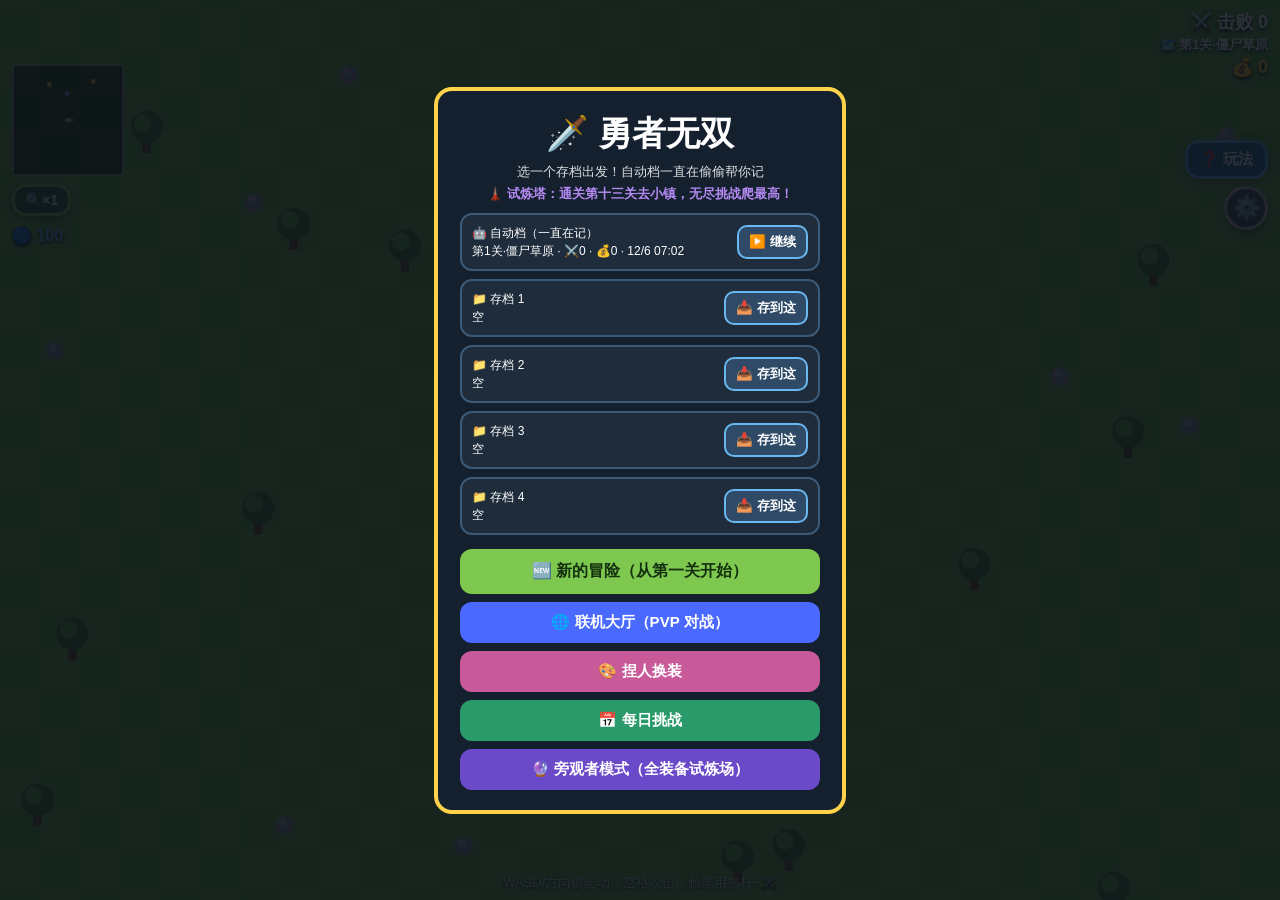
==== index.html @ c790746b "v94.3" ====
<!DOCTYPE html>
<html lang="zh-CN">
<head>
<meta charset="utf-8">
<meta name="viewport" content="width=device-width,initial-scale=1,maximum-scale=1,user-scalable=no">
<title>勇者无双</title>
<link rel="stylesheet" href="css/style.css?v=48">
</head>
<body>
<div id="rot">
<canvas id="cv"></canvas>
<div id="hud"></div>
<div id="score">⚔️ 击败 0</div>
<div id="levelTag">🗺️ 第1关·僵尸草原</div>
<div id="gold">💰 0</div>
<div id="dia">💎 0</div>
<button id="helpBtn">❓ 玩法</button>
<button id="gearBtn">⚙️</button>
<canvas id="mapC" width="112" height="112"></canvas>
<button id="zoomBtn">🔍×1</button>
<button id="enterBtn">🚪 进入</button>
<button id="tpBtn" style="display:none;position:fixed;left:50%;bottom:150px;transform:translateX(-50%);z-index:7;background:linear-gradient(#7a4ad4,#5a2ab0);color:#fff;border:3px solid #b48aff;border-radius:16px;padding:12px 26px;font-weight:bold;font-size:19px;box-shadow:0 4px 14px rgba(120,60,220,.55);cursor:pointer">⚡ 传送</button>
<button id="blockBtn" style="display:none;position:fixed;left:calc(50% - 160px);bottom:150px;transform:translateX(-50%);z-index:7;background:linear-gradient(#3a6ad4,#2a4ab0);color:#fff;border:3px solid #7ab8ff;border-radius:16px;padding:12px 26px;font-weight:bold;font-size:19px;box-shadow:0 4px 14px rgba(60,120,220,.55);cursor:pointer">🛡️ 格挡</button>
<button id="bearBtn" style="display:none;position:fixed;left:calc(50% + 110px);bottom:150px;transform:translateX(-50%);z-index:7;background:linear-gradient(#8a5a2a,#6a3f1a);color:#fff;border:3px solid #d8a05a;border-radius:16px;padding:12px 26px;font-weight:bold;font-size:19px;box-shadow:0 4px 14px rgba(140,90,40,.55);cursor:pointer;touch-action:manipulation">🐻 变熊</button>
<button id="jobSwap" style="display:none;position:fixed;left:12px;top:182px;z-index:7;background:linear-gradient(#5a4ad4,#3a2ab0);color:#fff;border:3px solid #b48aff;border-radius:14px;padding:8px 12px;font-weight:bold;font-size:15px;box-shadow:0 4px 14px rgba(120,60,220,.5);cursor:pointer;touch-action:manipulation">⇄</button>
<div id="mana">🔵 100</div>
<div id="resBar" title="点我看共鸣图鉴"></div>
<button id="fishBtn" style="display:none">🎣 抛杆</button>
<button id="eatFishBtn" style="display:none">😋 吃掉</button>
<div id="fishShop"><div id="fishShopCard">
  <div style="font-size:22px;font-weight:bold;margin-bottom:6px">🐟 鱼商人</div>
  <div style="opacity:.8;font-size:13px;margin-bottom:8px">「钓上来的鱼我都收！拿着玩、吃掉回血也行」</div>
  <div id="fishShopList"></div>
  <button id="fishSellAll" style="margin-top:10px;width:100%">💰 全部卖掉</button>
  <button id="fishShopClose" style="margin-top:8px;width:100%;background:#555c66;border-color:#888">下次再来</button>
</div></div>
<div id="gear"><div id="gearCard">
  <div style="font-size:22px;font-weight:bold;margin-bottom:8px">⚙️ 设置</div>
  <div id="cfgBox"></div>
  <button id="gearBag">🎒 背包</button>
  <button id="gearNext" style="display:none">🗺️ 前往下一关</button>
  <button id="gearFight" style="display:none">⚔️ 继续刷怪</button>
  <button id="gearTown" style="display:none">🏡 回到小镇</button>
  <button id="gearHome">🏠 主页 / 存档</button>
  <button id="gearDex">📖 击杀图鉴</button>
  <button id="gearMusic">🎵 音乐：开</button>
  <button id="gearRot">🔄 转屏（竖着玩）</button>
  <button id="gearClose" style="margin-top:10px">继续战斗 ⚔️</button>
</div></div>
<div id="help"><div id="helpCard">
  <div style="font-size:22px;font-weight:bold;margin-bottom:6px">❓ 玩法介绍</div>
  <div class="hsec">🎯 目标</div>
  <div class="htxt">打怪赚金币 → 🏪商店买武器/装备/技能/宠物 → 每击败 100 只怪 BOSS 出场 → 打败 BOSS 进下一关，一共 13 关！金币、技能书、宠物都会继承哦<br>⭐ <b>秘密：武器和装备升到最高级（橙·传说），会觉醒一个专属奥义技能！</b>每一系的神器，藏着不同的神秘力量……</div>
  <div class="hsec">⌨️ 键盘控制</div>
  <div class="htxt">W A S D 或方向键 = 移动<br>空格 = 攻击<br>Q = 自动攻击 开/关<br>B = 打开商店<br>数字键 1~9 = 放技能</div>
  <div class="hsec">📱 触屏控制</div>
  <div class="htxt">左边摇杆 = 推着走<br>右边大红钮 = 攻击（按住就连打）<br>AUTO = 自动攻击开关<br>右下角彩色钮 = 点一下放技能</div>
  <div class="hsec">🎮 手柄控制</div>
  <div class="htxt">摇杆 = 走路<br>❌ X = 攻击（点一下打一下）<br>🅨 Y = 自动攻击 开/关<br>🅑 B = 设置面板<br>🖱️ 面板打开时：摇杆 = 金属鼠标，🅐 A = 点选<br>第一次插手柄（或断线重连）会暂停 5 秒给你看这张表</div>
  <div class="hsec">💡 小提示</div>
  <div class="htxt">法杖射得快、枪打得痛、弓箭居中；宠物最多 3 只一起出战；地图上有发光的山洞，走进去有惊喜！</div>
  <div class="hsec">🌟 职业（打 BOSS 开宝箱拿「觉醒石」，随机觉醒，不许挑！）</div>
  <div class="htxt">第一颗觉醒石=<b>主职业</b>，第二颗=<b>副职业</b>，点左上角「⇄」一键切换！15 个职业每个玩法都不一样：<br>🥷 <b>刺客</b>：射箭→传送→落地一刀×2 ｜ 🔮 <b>法师</b>：附魔+剑风+燃烧箭，血少 ｜ ⚔️ <b>战士</b>：双持轮砍攻速翻倍 ｜ 🛡️ <b>坦克</b>：格挡无敌站桩 ｜ 🐺 <b>召唤师</b>：自动召唤狼群，血少<br>🩸 <b>狂战士</b>：血越少攻越高 ｜ 🏹 <b>游侠</b>：双箭齐发还能穿透 ｜ 💚 <b>牧师</b>：全队持续回血、克制亡灵 ｜ 🃏 <b>盗贼</b>：金币双倍+背刺+商店 8 折 ｜ ⏳ <b>时空术士</b>：冷却快+定时全场冻结<br>🧲 <b>工程师</b>：自动部署炮塔 ｜ 🍀 <b>幸运星</b>：刀刀暴击 ｜ 🐻 <b>德鲁伊</b>：点按钮变熊 6 秒 ｜ ☠️ <b>死灵法师</b>：杀死的怪变骷髅小弟 ｜ ⚗️ <b>炼金术士</b>：道具效果翻倍</div>
  <div class="hsec">🗺️ 更多玩法</div>
  <div class="htxt">🎁 BOSS 宝箱三选一（武器/装备/技能/宠物/觉醒石）<br>🔷 武器店偶尔刷「升级石」，300 金币让工匠把手里的武器升一级（最高橙色传说）<br>🌈 品质天梯：灰粗糙→白普通→绿优秀→蓝精良→紫史诗→橙传说<br>🐾 宠物有血条啦：越贵越扛揍，被打倒下关复活（无尽过波也复活）<br>💀 第八关·凋零之地：MC 凋零骷髅成群出没，BOSS 是三头凋灵——蓝骷髅头打中掉 2 血，红色冲锋走廊里掉 2.5 血，快闪！<br>🐉 第九关·末影之地：全关只有末影龙（10000 血）——紫龙息落地成雾（站雾里一直掉血），被俯冲顶飞落地掉 3 血！<br>🧨 第十关·苦力怕矿洞：MC 苦力怕悄悄摸近你就自爆（跑远 2 格引信熄灭）；BOSS 泰坦苦力怕——TNT 雨 2.5 秒后炸 2.5 血（有一个瞄准你），被扑咬掉 3 血！<br>🟢 第十一关·史莱姆沼泽：MC 史莱姆打死会分裂（大→中→小）；BOSS 恶魂喷火球掉 2 血——挥刀把火球打回去，砸中它掉 15 血！<br>👿 第十二关·深邃古城：蝙蝠乱飞；BOSS 坚守者 50 万血——它是瞎子，你站着不动 1.5 秒它就找不到你（MC 潜行同款）！音波炮蓄力时快躲直线，贴身震地 3.5 血！<br>🪞 第十三关·镜面洞穴：银白镜面怪出生复制你的两项能力，头顶图标揭示复制内容；镜面魔王复制攻击、生命、速度与两个技能，它就是你自己！<br>🍗 商店新增一次性道具（无限购！）：烤鸡回血/力量药水/铁皮无敌/疾跑/手雷/复活图腾<br>🛍️ 新三关还藏了 80 件新宝贝（武器/装备/宠物/技能各 20 件）：全混在商店随机池里，第一关的商店也能抽到！<br>🏡 通关第十三关解锁宁静小镇：商店街、买房、广场长椅随便坐<br>💎 试炼塔里怪物掉钻石（第 1 波僵尸掉 1 颗，波数越高掉越多，BOSS 掉 10×波数）；小镇商店街尽头有「钻石商店」：副手槽（限购 1 次）/宠物槽/技能槽/随机转职石/指定转职石，价格很贵，多爬塔！<br>🗼 小镇广场南边有座试炼塔：进去就是无尽挑战，一遍遍刷榜比谁爬得高<br>🌲 小镇广场东边有「哥布林森林」副本：杀 12 只绿皮哥布林引出哥布林王——它的鞭子横扫一鞭 5 血，看到红区快跑！在副本里倒下不会真死，只会被抬回小镇；通关 +300 金 +10💎<br>🎡 广场两圈还有游乐场：打地鼠/射箭/钓鱼/转盘/抓娃娃/跑酷/猜宝箱/投篮/擂台赛/迷宫寻宝——赢金币还能赢钻石！<br>🌐 主页新增「联机大厅」：☁️ 一起逛天空城——南边钓鱼区抛杆钓四种鱼、北边鱼商人收鱼换钱、中间 PVP 区进圈才开打（胜利 +200 金 +10💎）；鱼能拿在手里炫耀，也能吃掉回 2 血</div>
  <button id="helpClose" style="margin-top:10px">知道啦！</button>
  <div style="margin-top:14px;padding-top:8px;border-top:1px solid rgba(255,255,255,.15);font-size:11px;opacity:.6;text-align:center">本游戏由杨恩泽出品<br>最终解释权归杨恩泽所有<br>版本 v94.3</div>
</div></div>
<div id="play"><div id="playCard">
  <div id="playTitle" style="font-size:20px;font-weight:bold"></div>
  <div id="playHint" style="font-size:12px;opacity:.85"></div>
  <canvas id="playCv" width="360" height="360"></canvas>
  <button id="playClose">🚪 不玩了</button>
</div></div>
<div id="home"><div id="homeCard">
  <div style="font-size:34px;font-weight:bold;text-align:center">🗡️ 勇者无双</div>
  <div style="font-size:13px;opacity:.85;margin:6px 0 4px;text-align:center">选一个存档出发！自动档一直在偷偷帮你记</div>
  <div id="homeBest" style="font-size:13px;color:#b48af2;font-weight:bold;text-align:center;margin-bottom:2px"></div>
  <div id="homeSlots"></div>
  <button id="homeNew">🆕 新的冒险（从第一关开始）</button>
  <button id="homePvp" style="margin-top:8px;width:100%;padding:11px;border:0;border-radius:12px;background:#4a6aff;color:#fff;font-weight:bold;font-size:15px;cursor:pointer">🌐 联机大厅（PVP 对战）</button>
  <button id="homeSkin" style="margin-top:8px;width:100%;padding:11px;border:0;border-radius:12px;background:#c85a9a;color:#fff;font-weight:bold;font-size:15px;cursor:pointer">🎨 捏人换装</button>
  <button id="homeDaily" style="margin-top:8px;width:100%;padding:11px;border:0;border-radius:12px;background:#2a9a6a;color:#fff;font-weight:bold;font-size:15px;cursor:pointer">📅 每日挑战</button>
  <button id="homeSandbox" style="margin-top:8px;width:100%;padding:11px;border:0;border-radius:12px;background:#6a4ac8;color:#fff;font-weight:bold;font-size:15px;cursor:pointer">🔮 旁观者模式（全装备试炼场）</button>
</div></div>
<div id="sandbox" style="display:none;position:fixed;inset:0;background:rgba(10,8,16,.9);z-index:55;align-items:center;justify-content:center"><div id="sbBody" style="background:#1e1a2e;border:2px solid #8a6af2;border-radius:16px;padding:14px;width:340px;max-height:92vh;overflow:auto;color:#fff"></div></div>
<div id="altar" style="display:none;position:fixed;inset:0;background:rgba(12,6,20,.9);z-index:56;align-items:center;justify-content:center"><div id="altarBody" style="background:#1e1230;border:2px solid #b48af2;border-radius:16px;padding:16px;width:320px;color:#fff;box-shadow:0 0 30px rgba(180,138,242,.35)"></div></div>
<div id="reso" style="display:none;position:fixed;inset:0;background:rgba(8,10,18,.9);z-index:56;align-items:center;justify-content:center"><div style="background:#14202e;border:2px solid #ffd24a;border-radius:16px;padding:16px;width:340px;max-height:80vh;overflow-y:auto;color:#fff"><div style="font-size:18px;font-weight:bold;text-align:center;margin-bottom:6px">✨ 共鸣图鉴</div><div id="resoBody" style="font-size:13px"></div><button id="resoClose" style="margin-top:10px;width:100%;padding:8px;border:0;border-radius:10px;background:#4a4a55;color:#fff;cursor:pointer">关上</button></div></div>
<div id="padHelp" style="display:none;position:fixed;inset:0;background:rgba(8,10,18,.88);z-index:70;align-items:center;justify-content:center"><div style="background:linear-gradient(160deg,#2a2f3a,#191d26);border:2px solid #8a94a8;border-radius:18px;padding:20px 24px;width:320px;color:#fff;text-align:center">  <div style="font-size:36px">🎮</div>
  <div style="font-size:19px;font-weight:bold;margin:4px 0 10px">手柄连上啦！</div>
  <div style="text-align:left;font-size:14px;line-height:2">
    🕹️ <b>摇杆</b> = 走路<br>
    ❌ <b>X</b> = 攻击（点一下打一下）<br>
    🅨 <b>Y</b> = 自动攻击 开 / 关<br>
    🅑 <b>B</b> = 打开设置<br>
    🖱️ <b>面板打开时</b>：摇杆 = 金属鼠标，🅐 <b>A</b> = 点它！
  </div>
  <div style="margin-top:10px;font-size:12px;opacity:.75">⏳ 5 秒后自动开打（现在全场暂停）</div>
</div></div>
<div id="skin" style="display:none;position:fixed;inset:0;background:rgba(10,8,16,.92);z-index:60;align-items:center;justify-content:center"><div style="background:#221a2e;border:2px solid #c85a9a;border-radius:16px;padding:16px;width:330px;max-height:92vh;overflow:auto;color:#fff">
  <div style="font-size:18px;font-weight:bold;text-align:center;margin-bottom:8px">🎨 捏人换装</div>
  <div style="text-align:center;margin-bottom:8px"><canvas id="skinCv" width="72" height="96" style="image-rendering:pixelated;width:144px;height:192px;background:#3a3a4a;border-radius:10px"></canvas></div>
  <div id="skinRows"></div>
  <div style="display:flex;gap:8px;margin-top:10px">
    <button id="skinReset" style="flex:1;padding:9px;border:0;border-radius:10px;background:#5a5a6a;color:#fff;font-weight:bold;cursor:pointer">↺ 默认形象</button>
    <button id="skinDone" style="flex:2;padding:9px;border:0;border-radius:10px;background:#c85a9a;color:#fff;font-weight:bold;cursor:pointer">💾 就长这样！</button>
  </div>
</div></div>
<div id="pvpLob"><div id="pvpCard">
  <div style="font-size:22px;font-weight:bold;margin-bottom:4px">🌐 联机大厅</div>
  <div id="pvpList" style="overflow-y:auto;flex:1;min-height:0"></div>
  <div style="margin-top:10px;border-top:1px solid rgba(255,255,255,.15);padding-top:8px">
    <div style="font-weight:bold;color:#6ab8f2">🌍 联网对战（实验）：两台设备真联机！</div>
    <div class="htxt">☁️ 联机=一起逛天空城：南边钓鱼区抛杆钓四种鱼，北边鱼商人收鱼换钱，中间 PVP 区进圈才开打！</div>
    <div class="htxt">创建房间得到 4 位密码，发给小伙伴；他点「加入」输密码就能打（走网络中转站，不用同一台设备）</div>
    <div style="display:flex;gap:6px;margin-top:6px">
      <input id="pvpNetCode" placeholder="4位密码" maxlength="4" inputmode="numeric" style="flex:1;padding:8px;border-radius:8px;border:2px solid #4a6aff;background:#0e1622;color:#fff;font-size:16px;text-align:center;font-weight:bold">
      <button id="pvpNetCreate" style="padding:8px 12px;border:0;border-radius:8px;background:#7ec850;color:#14300e;font-weight:bold;cursor:pointer">➕ 创建</button>
      <button id="pvpNetJoin" style="padding:8px 12px;border:0;border-radius:8px;background:#4a6aff;color:#fff;font-weight:bold;cursor:pointer">⚔️ 加入</button>
    </div>
  </div>
  <button id="pvpClose" style="margin-top:10px">🚪 回主页</button>
</div></div>
<div id="dex"><div id="dexCard">
  <div style="font-size:22px;font-weight:bold;margin-bottom:4px">📖 击杀图鉴</div>
  <div style="font-size:13px;opacity:.85">杀过的怪都会点亮！未遇到的还是？？？</div>
  <div id="dexList" style="overflow-y:auto;flex:1;min-height:0"></div>
  <button id="dexClose" style="margin-top:10px">继续战斗 ⚔️</button>
</div></div>
<div id="bag"><div id="bagCard">
  <div style="font-size:22px;font-weight:bold;margin-bottom:4px">🎒 背包</div>
  <div style="font-size:13px;opacity:.85">点一下就能换装/换人：武器拿一把，装备随便装卸，技能上阵 5 个，宠物出战 3 只</div>
  <div id="bagList" style="overflow-y:auto;flex:1;min-height:0"></div>
  <button id="bagClose" style="margin-top:10px">继续战斗 ⚔️</button>
</div></div>
<div id="faint">
  <div id="faintTxt"></div>
  <img id="faintNpc" src="[data-uri]" alt="">
  <div id="faintDlg">
    <div style="font-size:18px;font-weight:bold;margin-bottom:8px">你醒了？</div>
    <button id="faintRun">🏃 跑掉，继续去杀怪！</button>
    <button id="faintStay" style="margin-top:6px">🏡 留在这里</button>
  </div>
</div>
<div id="bed"><div id="bedCard">
  <div style="font-size:18px;font-weight:bold;margin-bottom:8px">🛏️ 要睡一觉吗？（回满血+存档）</div>
  <button id="bedYes">😴 睡觉</button>
  <button id="bedNo" style="margin-top:6px;opacity:.9">不了</button>
</div></div>
<div id="store"><div id="storeCard">
  <div style="font-size:20px;font-weight:bold;margin-bottom:4px">🗄️ 大柜子</div>
  <div style="font-size:13px;opacity:.85;margin-bottom:6px">点一下，东西就在背包和柜子之间搬家</div>
  <div style="display:flex;gap:10px;flex:1;min-height:0">
    <div style="flex:1;overflow-y:auto"><div class="shopSec">🎒 背包</div><div id="storeBag" class="bagGrid" style="grid-template-columns:1fr"></div></div>
    <div style="flex:1;overflow-y:auto"><div class="shopSec">🗄️ 柜子</div><div id="storeBox" class="bagGrid" style="grid-template-columns:1fr"></div></div>
  </div>
  <button id="storeClose" style="margin-top:10px">关上柜门</button>
</div></div>
<div id="chest"><div id="chestCard">
  <div style="font-size:22px;font-weight:bold;margin-bottom:4px">🎁 BOSS 宝箱</div>
  <div id="chestHint" style="font-size:13px;opacity:.85;margin-bottom:8px">三选一！点一张拿走</div>
  <div id="chestLoot" style="display:grid;grid-template-columns:1fr 1fr 1fr;gap:8px"></div>
  <div id="chestNext" style="display:none;text-align:center;margin-top:10px">
    <div style="font-size:16px;font-weight:bold;margin-bottom:8px">要进入下一关吗？</div>
    <button id="chestGo">🗺️ 进入下一关！</button>
    <button id="chestStay" style="margin-top:6px;opacity:.9">🎒 再逛逛</button>
  </div>
</div></div>
<div id="shop"><div id="shopCard">
  <div id="shopTitle" style="font-size:22px;font-weight:bold;margin-bottom:4px">🏪 勇者商店</div>
  <div style="font-size:13px;opacity:.85;margin-bottom:6px">打怪物赚金币，买神装！（买东西时怪物会等你哦）</div>
  <div id="shopItems"></div>
  <button id="shopClose" style="margin-top:10px">继续战斗 ⚔️</button>
</div></div>
<div id="joy" class="btn"><div id="joyKnob"></div></div>
<button id="atkBtn" class="btn">⚔️</button>
<button id="autoBtn" class="btn">自动<br>攻击</button>
<div id="skills"></div>
<div id="tip">WASD/方向键走动，空格攻击；触屏用摇杆+⚔️</div>
<div id="over"><div id="overCard">
  <div style="font-size:30px;font-weight:bold">😵 你被怪物围住了！</div>
  <div id="overScore" style="margin-top:10px;font-size:18px"></div>
  <button id="again">🔄 再来一局</button>
  <button id="overHome" style="margin-top:10px">🏠 回主页</button>
</div></div>
</div>
<script src="logic.js?v=48"></script>
<script src="src/settings.js?v=48"></script>
<script src="src/altar.js?v=48"></script>
<script src="src/sprites.js?v=48"></script>
<script src="src/state.js?v=48"></script>
<script src="src/shop.js?v=48"></script>
<script src="src/pets.js?v=48"></script>
<script src="src/save.js?v=48"></script>
<script src="src/home.js?v=48"></script>
<script src="src/audio.js?v=48"></script>
<script src="src/minigames.js?v=48"></script>
<script src="src/net.js?v=48"></script>
<script src="src/ui.js?v=48"></script>
<script src="src/mount.js?v=48"></script>
<script src="src/daily.js?v=48"></script>
<script src="src/sandbox.js?v=48"></script>
<script src="src/gamepad.js?v=48"></script>
<script src="src/world.js?v=48"></script>
<script src="src/skills.js?v=48"></script>
<script src="src/resonance.js?v=48"></script>
<script src="src/input.js?v=48"></script>
<script src="src/main.js?v=48"></script>
<script src="src/sky.js?v=48"></script>
<script src="src/render.js?v=48"></script>
</body>
</html>
---- css/style.css ----
/* 🎨 勇者无双样式表（从 index.html 抽出） */
  html,body{margin:0;height:100%;overflow:hidden;background:#1a2a1a;touch-action:none;user-select:none;-webkit-user-select:none}
  canvas{display:block;position:fixed;inset:0}
  #hud{position:fixed;left:10px;top:10px;z-index:5;pointer-events:none;font-family:sans-serif}
  #score{position:fixed;right:12px;top:10px;z-index:5;color:#fff;font:bold 18px sans-serif;text-shadow:0 2px 4px #000;pointer-events:none}
  #levelTag{position:fixed;right:12px;top:36px;z-index:5;color:#fff;font:bold 13px sans-serif;text-shadow:0 2px 4px #000;pointer-events:none}
  #gold{position:fixed;right:12px;top:56px;z-index:5;color:#ffd24a;font:bold 18px sans-serif;text-shadow:0 2px 4px #000;pointer-events:none}
  #shopBtn{position:fixed;right:12px;top:94px;z-index:6;background:rgba(200,150,30,.92);color:#fff;border:3px solid #ffd24a;border-radius:14px;padding:7px 12px;font-weight:bold;font-size:15px;box-shadow:0 3px 8px rgba(0,0,0,.4);cursor:pointer}
  #helpBtn{position:fixed;right:12px;top:140px;z-index:6;background:rgba(40,110,160,.92);color:#fff;border:3px solid #6ab8f2;border-radius:14px;padding:7px 12px;font-weight:bold;font-size:15px;box-shadow:0 3px 8px rgba(0,0,0,.4);cursor:pointer}
  #gearBtn{position:fixed;right:12px;top:186px;z-index:6;background:rgba(70,70,84,.92);color:#fff;border:3px solid #b8b8c2;border-radius:50%;width:44px;height:44px;font-size:22px;box-shadow:0 3px 8px rgba(0,0,0,.4);cursor:pointer;display:flex;align-items:center;justify-content:center;padding:0}
  #mapC{position:fixed;left:12px;top:64px;z-index:5;border-radius:8px;pointer-events:none}
  #mana{position:fixed;left:12px;top:226px;z-index:5;color:#6ab8ff;font:bold 16px sans-serif;text-shadow:0 2px 4px #000;pointer-events:none}
  #fishBtn{position:fixed;left:150px;bottom:112px;z-index:7;background:linear-gradient(#3a6ab8,#2a4a90);color:#fff;border:3px solid #7ec8ff;border-radius:14px;padding:10px 16px;font-weight:bold;font-size:16px;box-shadow:0 3px 8px rgba(0,0,0,.4);cursor:pointer;touch-action:manipulation}
  #eatFishBtn{position:fixed;left:150px;bottom:172px;z-index:7;background:linear-gradient(#3a8a4a,#2a6a35);color:#fff;border:3px solid #7ae88a;border-radius:14px;padding:10px 16px;font-weight:bold;font-size:16px;box-shadow:0 3px 8px rgba(0,0,0,.4);cursor:pointer;touch-action:manipulation}
  #fishShop{position:fixed;inset:0;background:rgba(0,0,0,.55);display:none;align-items:center;justify-content:center;z-index:15}
  #fishShopCard{background:linear-gradient(#2e4a5e,#1e3038);border:4px solid #6ab8f2;border-radius:18px;padding:20px 22px;max-width:340px;width:86%;color:#fff;box-shadow:0 8px 32px #000c}
  #fishShopCard button{background:#3a8a4a;border:2px solid #7ae88a;border-radius:10px;color:#fff;padding:6px 12px;font-weight:bold;cursor:pointer}
  #zoomBtn{position:fixed;left:12px;top:184px;z-index:6;background:rgba(40,90,60,.92);color:#fff;border:3px solid #7ec850;border-radius:14px;padding:5px 10px;font-weight:bold;font-size:14px;box-shadow:0 3px 8px rgba(0,0,0,.4);cursor:pointer}
  #enterBtn{position:fixed;left:150px;bottom:48px;z-index:6;display:none;background:rgba(200,150,30,.95);color:#fff;border:3px solid #ffd24a;border-radius:14px;padding:10px 16px;font-weight:bold;font-size:16px;box-shadow:0 3px 8px rgba(0,0,0,.4);cursor:pointer}
  /* 🔄 转屏联动：小地图/倍数镜/进入钮都在 #rot 外壳里，跟着一起转，不会和别的按钮重叠 */
  #gear,#help,#bag,#chest,#bed,#store{position:fixed;inset:0;z-index:9;display:none;align-items:center;justify-content:center;background:rgba(20,16,10,.7)}
  #gearCard,#helpCard,#bagCard,#chestCard,#bedCard,#storeCard{background:#2e2414;border:4px solid #d8b87a;border-radius:18px;padding:20px 22px;color:#fff;font-family:sans-serif;width:min(340px,88vw);max-height:84vh;display:flex;flex-direction:column}
  #helpCard,#bagCard,#gearCard,#storeCard{overflow-y:auto}   /* 📜 内容超高能滚动，关闭钮/版权不会被顶出去 */
  #storeCard{width:min(460px,94vw)}
  #faint{position:fixed;inset:0;z-index:30;display:none;align-items:center;justify-content:center;background:rgba(0,0,0,0);transition:background 1.2s}
  #faintTxt{color:#fff;font-size:34px;font-weight:bold;font-family:sans-serif;text-shadow:0 3px 8px #000;transition:opacity .8s}
  #faintNpc{position:fixed;right:18px;bottom:18px;width:96px;border:3px solid #d8b87a;border-radius:10px;display:none;z-index:31}
  #faintDlg{position:fixed;right:126px;bottom:36px;display:none;flex-direction:column;background:#2e2414;border:4px solid #d8b87a;border-radius:14px;padding:14px 16px;color:#fff;max-width:min(320px,80vw);z-index:31;font-family:sans-serif}
  #faintDlg button,#bedCard button,#storeCard button{background:#c8961e;border:3px solid #ffd24a;border-radius:12px;padding:8px;font-weight:bold;font-size:15px;color:#fff;cursor:pointer}
  #chestCard{width:min(420px,92vw)}
  .chestIt{background:#4a3a22;border:3px solid #d8b87a;border-radius:12px;padding:8px 6px;display:flex;flex-direction:column;align-items:center;gap:2px;cursor:pointer;color:#fff;font-family:sans-serif}
  .chestIt:active{transform:scale(.95)}
  .bagGrid{display:grid;grid-template-columns:1fr 1fr;gap:6px;margin:4px 0 6px}
  .bagIt{display:flex;flex-direction:column;align-items:center;gap:2px;background:#3a2e1a;border:3px solid #6a5638;border-radius:12px;padding:8px 4px;color:#fff;font-family:sans-serif;cursor:pointer;font-size:13px}
  .bagIt .bi{font-size:22px}
  .bagIt .bs{font-size:11px;opacity:.8}
  .bagIt.on{border-color:#7ec850;background:#2a3a1a}
  .bagIt.off{opacity:.75}
  #gearCard button{margin-top:8px}
  .hsec{font-weight:bold;color:#ffd24a;margin-top:8px}
  .htxt{font-size:14px;line-height:1.7;opacity:.92}
  #dex{position:fixed;inset:0;z-index:9;display:none;align-items:center;justify-content:center;background:rgba(20,16,10,.7)}
  #dexCard{background:#2e2414;border:4px solid #d8b87a;border-radius:18px;padding:20px 22px;color:#fff;font-family:sans-serif;width:min(340px,88vw);max-height:84vh;display:flex;flex-direction:column}
  /* 🔄 转屏：只转 #rot 外壳（沙盒世界同款方案，iPad 触控和性能都正常）；左上角经典定位+JS 给真实像素 */
  #rot{position:fixed;inset:0}
  #rot.rot90{inset:auto;top:0;transform:rotate(90deg);transform-origin:top left}
  /* 🔄 旋转后的可用高度=设备宽度（vw），卡片按 vw 限高，关闭钮不会被顶出去；技能钮缩小防重叠 */
  #rot.rot90 #shopCard, #rot.rot90 #homeCard, #rot.rot90 #dexCard, #rot.rot90 #gearCard, #rot.rot90 #helpCard, #rot.rot90 #bagCard, #rot.rot90 #chestCard{max-height:88vw}
  #rot.rot90 #skills{gap:5px;bottom:118px;right:112px}
  #rot.rot90 .skl{width:38px;height:38px;font-size:15px;border-width:2px}
  #home{position:fixed;inset:0;z-index:20;display:none;align-items:center;justify-content:center;background:rgba(10,14,24,.86)}
  #homeCard{background:#14202e;border:4px solid #ffd24a;border-radius:18px;padding:20px 22px;color:#fff;font-family:sans-serif;width:min(360px,88vw);max-height:86vh;display:flex;flex-direction:column;overflow-y:auto;overflow-x:hidden}   /* 📜 纵向可滚底部按钮不被裁；横向锁死防飘字层撑出滚动条 */
  #homeNew{margin-top:14px;width:100%;padding:12px;border:0;border-radius:12px;background:#7ec850;color:#14300e;font-weight:bold;font-size:16px;cursor:pointer}
  .slot{display:flex;align-items:center;gap:8px;background:#1e2c3c;border:2px solid #3a5a78;border-radius:12px;padding:9px 10px;margin-top:8px;font-size:12px}
  .slot .inf{flex:1;line-height:1.5}
  .slot button{background:#2e4a66;color:#fff;border:2px solid #6ab8f2;border-radius:10px;padding:6px 10px;font-weight:bold;cursor:pointer;white-space:nowrap}
  #shop{position:fixed;inset:0;z-index:9;display:none;align-items:center;justify-content:center;background:rgba(10,20,10,.7)}
  #play{position:fixed;inset:0;z-index:9;display:none;align-items:center;justify-content:center;background:rgba(10,14,24,.82)}
  #playCard{background:#14202e;border:4px solid #ffd24a;border-radius:18px;padding:14px 16px;color:#fff;font-family:sans-serif;text-align:center;max-width:92vw}
  #playCv{width:min(340px,78vw);height:min(340px,78vw);background:#0e1622;border-radius:12px;touch-action:none;display:block;margin:6px auto 0}
  #playClose{margin-top:10px;padding:10px 22px;border:0;border-radius:12px;background:#7ec850;color:#14300e;font-weight:bold;font-size:15px;cursor:pointer}
  #pvpLob{position:fixed;inset:0;z-index:20;display:none;align-items:center;justify-content:center;background:rgba(10,14,24,.86)}
  #pvpCard{background:#14202e;border:4px solid #4a6aff;border-radius:18px;padding:20px 22px;color:#fff;font-family:sans-serif;width:min(360px,88vw);max-height:86vh;display:flex;flex-direction:column}
  #pvpClose{width:100%;padding:11px;border:0;border-radius:12px;background:#7ec850;color:#14300e;font-weight:bold;font-size:16px;cursor:pointer}
  #shopCard{background:#3a2f14;border:4px solid #ffd24a;border-radius:18px;padding:20px 22px;color:#fff;font-family:sans-serif;width:min(340px,88vw);max-height:84vh;display:flex;flex-direction:column}
  #shopItems{overflow-y:auto;flex:1;min-height:0;padding-right:4px}
  .shopSec{font-weight:bold;font-size:15px;margin:8px 0 6px;color:#ffd24a}
  .shopIt{display:flex;align-items:center;gap:10px;background:rgba(255,255,255,.08);border-radius:12px;padding:10px;margin-bottom:10px}
  .shopIt .ic{font-size:30px}
  .shopIt .nm{font-weight:bold;font-size:16px}
  .shopIt .ds{font-size:12px;opacity:.85;margin-top:2px}
  .shopIt button{margin-left:auto;padding:8px 12px;border:0;border-radius:10px;background:#ffd24a;color:#4a3808;font-weight:bold;cursor:pointer;white-space:nowrap}
  .shopIt button:disabled{background:#8a8a8a;color:#ddd;cursor:default}
  #shopClose{width:100%;padding:11px;border:0;border-radius:12px;background:#7ec850;color:#14300e;font-weight:bold;font-size:16px;cursor:pointer}
  .btn{position:fixed;z-index:6;border-radius:50%;display:none;align-items:center;justify-content:center;font-weight:bold;color:#fff;text-shadow:0 2px 3px #000;box-shadow:0 4px 10px rgba(0,0,0,.4)}
  #atkBtn{right:20px;bottom:28px;width:60px;height:60px;background:rgba(220,60,60,.85);border:3px solid #ff9a9a;font-size:24px}   /* 📱 按钮瘦身：约一个文字的个头（恩泽点的） */
  #autoBtn{right:28px;bottom:104px;width:52px;height:52px;background:rgba(90,90,110,.85);border:3px solid #b8b8c8;font-size:12px}
  #autoBtn.on{background:rgba(60,180,80,.9);border-color:#9af2a8}
  #skills{position:fixed;right:118px;bottom:150px;z-index:6;display:none;flex-direction:column-reverse;gap:8px}
  #skills.touch{display:flex}
  .skl{width:38px;height:38px;border-radius:50%;background:rgba(70,40,120,.9);border:2px solid #b48af2;font-size:16px;cursor:pointer;position:relative;padding:0;display:flex;align-items:center;justify-content:center}
  .skl .cd{position:absolute;inset:0;border-radius:50%;background:rgba(0,0,0,.62);color:#fff;font-size:15px;font-weight:bold;display:none;align-items:center;justify-content:center;font-family:sans-serif}
  .skl.oncd .cd{display:flex}
  #joy{left:26px;bottom:34px;width:88px;height:88px;background:rgba(255,255,255,.12);border:2px solid rgba(255,255,255,.35)}
  #joyKnob{position:absolute;left:50%;top:50%;width:38px;height:38px;margin:-19px;border-radius:50%;background:rgba(255,255,255,.55)}
  #over{position:fixed;inset:0;z-index:10;display:none;align-items:center;justify-content:center;background:rgba(10,20,10,.82);flex-direction:column;font-family:sans-serif}
  #overCard{background:#2a4a2a;border:4px solid #7ec850;border-radius:18px;padding:26px 34px;text-align:center;color:#fff}
  #again{margin-top:14px;padding:12px 28px;font-size:20px;font-weight:bold;border:0;border-radius:12px;background:#7ec850;color:#14300e;cursor:pointer}
  #tip{position:fixed;left:50%;bottom:8px;transform:translateX(-50%);z-index:5;color:rgba(255,255,255,.75);font:13px sans-serif;pointer-events:none;text-shadow:0 1px 3px #000}

/* 🏠 主页动态封面：标题金光脉动 + 怪物剪影飘浮 */
#homeCard > div:first-child {
  background: linear-gradient(90deg, #ffd24a, #fff2c8, #ffd24a); background-size: 200% 100%;
  -webkit-background-clip: text; background-clip: text; color: transparent;
  animation: goldShine 2.4s linear infinite;
}
@keyframes goldShine { 0% { background-position: 0% 0; } 100% { background-position: 200% 0; } }
.homeMobs { position: absolute; inset: 0; overflow: hidden; pointer-events: none; }
.homeMobs span { position: absolute; top: 0; font-size: 26px; opacity: .5; animation: mobFloat linear infinite; }
@keyframes mobFloat { from { transform: translateX(60vw) translateY(0); } to { transform: translateX(-60vw) translateY(10px); } }

/* 🔧 设置面板：iOS 风开关 + 滑条 */
.cfgRow{display:flex;align-items:center;justify-content:space-between;gap:10px;padding:8px 2px;border-bottom:1px solid rgba(255,255,255,.08)}
.cfgTxt{display:flex;flex-direction:column;font-size:13px}
.cfgTxt span{font-size:11px;opacity:.6;margin-top:1px}
.sw{width:46px;height:28px;border-radius:14px;border:0;background:#4a4a55;position:relative;cursor:pointer;transition:background .22s;flex-shrink:0;padding:0}
.sw i{position:absolute;left:3px;top:3px;width:22px;height:22px;border-radius:50%;background:#fff;box-shadow:0 2px 4px rgba(0,0,0,.35);transition:transform .22s cubic-bezier(.34,1.4,.64,1)}
.sw.on{background:#34c759}
.sw.on i{transform:translateX(18px)}
.cfgSl{width:130px;accent-color:#34c759;height:28px}
/* 🙃 左撇子模式：摇杆右置、攻击/AUTO/技能左置 */
body.lefty #joy{left:auto;right:26px}
body.lefty #atkBtn{right:auto;left:20px}
body.lefty #autoBtn{right:auto;left:28px}
body.lefty #skills{right:auto;left:118px}

/* ✨ 灵魂共鸣 HUD：状态栏下的共鸣图标行（点开图鉴） */
#resBar{position:fixed;left:12px;top:96px;z-index:15;font-size:16px;cursor:pointer;letter-spacing:2px;text-shadow:0 0 6px #000}
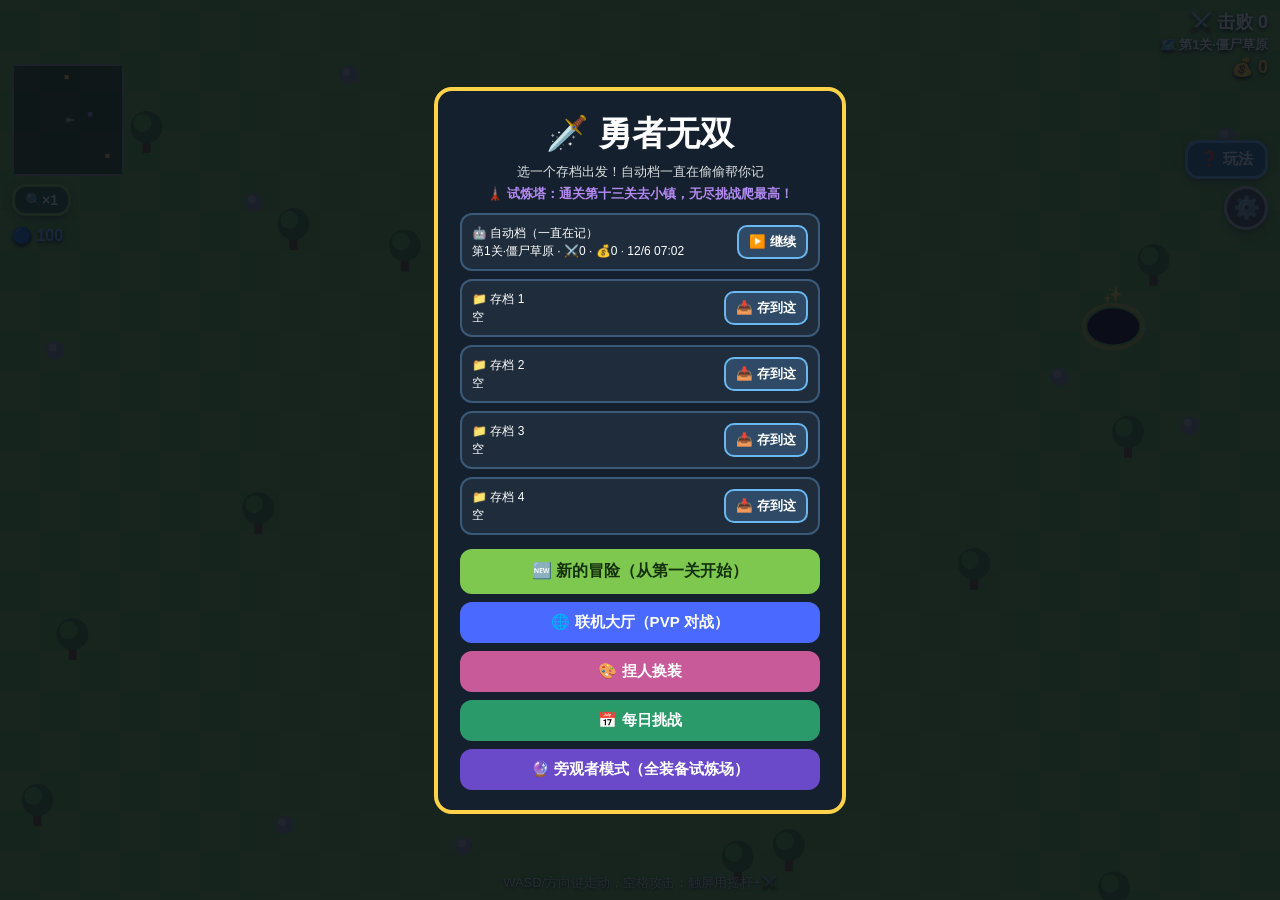
==== commit c96d1afa: "v95" ====
--- a/index.html
+++ b/index.html
@@ -4,7 +4,7 @@
 <meta charset="utf-8">
 <meta name="viewport" content="width=device-width,initial-scale=1,maximum-scale=1,user-scalable=no">
 <title>勇者无双</title>
-<link rel="stylesheet" href="css/style.css?v=48">
+<link rel="stylesheet" href="css/style.css?v=49">
 </head>
 <body>
 <div id="rot">
@@ -62,9 +62,9 @@
   <div class="hsec">🌟 职业（打 BOSS 开宝箱拿「觉醒石」，随机觉醒，不许挑！）</div>
   <div class="htxt">第一颗觉醒石=<b>主职业</b>，第二颗=<b>副职业</b>，点左上角「⇄」一键切换！15 个职业每个玩法都不一样：<br>🥷 <b>刺客</b>：射箭→传送→落地一刀×2 ｜ 🔮 <b>法师</b>：附魔+剑风+燃烧箭，血少 ｜ ⚔️ <b>战士</b>：双持轮砍攻速翻倍 ｜ 🛡️ <b>坦克</b>：格挡无敌站桩 ｜ 🐺 <b>召唤师</b>：自动召唤狼群，血少<br>🩸 <b>狂战士</b>：血越少攻越高 ｜ 🏹 <b>游侠</b>：双箭齐发还能穿透 ｜ 💚 <b>牧师</b>：全队持续回血、克制亡灵 ｜ 🃏 <b>盗贼</b>：金币双倍+背刺+商店 8 折 ｜ ⏳ <b>时空术士</b>：冷却快+定时全场冻结<br>🧲 <b>工程师</b>：自动部署炮塔 ｜ 🍀 <b>幸运星</b>：刀刀暴击 ｜ 🐻 <b>德鲁伊</b>：点按钮变熊 6 秒 ｜ ☠️ <b>死灵法师</b>：杀死的怪变骷髅小弟 ｜ ⚗️ <b>炼金术士</b>：道具效果翻倍</div>
   <div class="hsec">🗺️ 更多玩法</div>
-  <div class="htxt">🎁 BOSS 宝箱三选一（武器/装备/技能/宠物/觉醒石）<br>🔷 武器店偶尔刷「升级石」，300 金币让工匠把手里的武器升一级（最高橙色传说）<br>🌈 品质天梯：灰粗糙→白普通→绿优秀→蓝精良→紫史诗→橙传说<br>🐾 宠物有血条啦：越贵越扛揍，被打倒下关复活（无尽过波也复活）<br>💀 第八关·凋零之地：MC 凋零骷髅成群出没，BOSS 是三头凋灵——蓝骷髅头打中掉 2 血，红色冲锋走廊里掉 2.5 血，快闪！<br>🐉 第九关·末影之地：全关只有末影龙（10000 血）——紫龙息落地成雾（站雾里一直掉血），被俯冲顶飞落地掉 3 血！<br>🧨 第十关·苦力怕矿洞：MC 苦力怕悄悄摸近你就自爆（跑远 2 格引信熄灭）；BOSS 泰坦苦力怕——TNT 雨 2.5 秒后炸 2.5 血（有一个瞄准你），被扑咬掉 3 血！<br>🟢 第十一关·史莱姆沼泽：MC 史莱姆打死会分裂（大→中→小）；BOSS 恶魂喷火球掉 2 血——挥刀把火球打回去，砸中它掉 15 血！<br>👿 第十二关·深邃古城：蝙蝠乱飞；BOSS 坚守者 50 万血——它是瞎子，你站着不动 1.5 秒它就找不到你（MC 潜行同款）！音波炮蓄力时快躲直线，贴身震地 3.5 血！<br>🪞 第十三关·镜面洞穴：银白镜面怪出生复制你的两项能力，头顶图标揭示复制内容；镜面魔王复制攻击、生命、速度与两个技能，它就是你自己！<br>🍗 商店新增一次性道具（无限购！）：烤鸡回血/力量药水/铁皮无敌/疾跑/手雷/复活图腾<br>🛍️ 新三关还藏了 80 件新宝贝（武器/装备/宠物/技能各 20 件）：全混在商店随机池里，第一关的商店也能抽到！<br>🏡 通关第十三关解锁宁静小镇：商店街、买房、广场长椅随便坐<br>💎 试炼塔里怪物掉钻石（第 1 波僵尸掉 1 颗，波数越高掉越多，BOSS 掉 10×波数）；小镇商店街尽头有「钻石商店」：副手槽（限购 1 次）/宠物槽/技能槽/随机转职石/指定转职石，价格很贵，多爬塔！<br>🗼 小镇广场南边有座试炼塔：进去就是无尽挑战，一遍遍刷榜比谁爬得高<br>🌲 小镇广场东边有「哥布林森林」副本：杀 12 只绿皮哥布林引出哥布林王——它的鞭子横扫一鞭 5 血，看到红区快跑！在副本里倒下不会真死，只会被抬回小镇；通关 +300 金 +10💎<br>🎡 广场两圈还有游乐场：打地鼠/射箭/钓鱼/转盘/抓娃娃/跑酷/猜宝箱/投篮/擂台赛/迷宫寻宝——赢金币还能赢钻石！<br>🌐 主页新增「联机大厅」：☁️ 一起逛天空城——南边钓鱼区抛杆钓四种鱼、北边鱼商人收鱼换钱、中间 PVP 区进圈才开打（胜利 +200 金 +10💎）；鱼能拿在手里炫耀，也能吃掉回 2 血</div>
+  <div class="htxt">🎁 BOSS 宝箱三选一（武器/装备/技能/宠物/觉醒石）<br>🔷 武器店偶尔刷「升级石」，300 金币让工匠把手里的武器升一级（最高橙色传说）<br>🌈 品质天梯：灰粗糙→白普通→绿优秀→蓝精良→紫史诗→橙传说<br>🐾 宠物有血条啦：越贵越扛揍，被打倒下关复活（无尽过波也复活）<br>💀 第八关·凋零之地：MC 凋零骷髅成群出没，BOSS 是三头凋灵——蓝骷髅头打中掉 2 血，红色冲锋走廊里掉 2.5 血，快闪！<br>🐉 第九关·末影之地：全关只有末影龙（10000 血）——紫龙息落地成雾（站雾里一直掉血），被俯冲顶飞落地掉 3 血！<br>🧨 第十关·苦力怕矿洞：MC 苦力怕悄悄摸近你就自爆（跑远 2 格引信熄灭）；BOSS 泰坦苦力怕——TNT 雨 2.5 秒后炸 2.5 血（有一个瞄准你），被扑咬掉 3 血！<br>🟢 第十一关·史莱姆沼泽：MC 史莱姆打死会分裂（大→中→小）；BOSS 恶魂喷火球掉 2 血——挥刀把火球打回去，砸中它掉 15 血！<br>👿 第十二关·深邃古城：蝙蝠乱飞；BOSS 坚守者 50 万血——它是瞎子，你站着不动 1.5 秒它就找不到你（MC 潜行同款）！音波炮蓄力时快躲直线，贴身震地 3.5 血！<br>🪞 第十三关·镜面洞穴：银白镜面怪出生复制你的两项能力，头顶图标揭示复制内容；镜面魔王复制攻击、生命、速度与两个技能，它就是你自己！<br>🍗 商店新增一次性道具（无限购！）：烤鸡回血/力量药水/铁皮无敌/疾跑/手雷/复活图腾<br>🛍️ 新三关还藏了 80 件新宝贝（武器/装备/宠物/技能各 20 件）：全混在商店随机池里，第一关的商店也能抽到！<br>🏡 通关第十三关解锁宁静小镇：商店街、买房、广场长椅随便坐<br>💎 试炼塔里怪物掉钻石（第 1 波僵尸掉 1 颗，波数越高掉越多，BOSS 掉 10×波数）；小镇商店街尽头有「钻石商店」：副手槽（限购 1 次）/宠物槽/技能槽/随机转职石/指定转职石，价格很贵，多爬塔！<br>🗼 小镇广场南边有座试炼塔：进去就是无尽挑战，一遍遍刷榜比谁爬得高<br>🌲 小镇广场东边有「哥布林森林」副本：杀 12 只绿皮哥布林引出哥布林王——它的鞭子横扫一鞭 5 血，看到红区快跑！在副本里倒下不会真死，只会被抬回小镇；通关 +300 金 +10💎<br>🎡 广场两圈还有游乐场：打地鼠/射箭/钓鱼/转盘/抓娃娃/跑酷/猜宝箱/投篮/擂台赛/迷宫寻宝——赢金币还能赢钻石！<br>🌐 主页新增「联机大厅」：☁️ 一起逛天空城——南边钓鱼区抛杆钓四种鱼、北边鱼商人收鱼换钱、中间 PVP 区进圈才开打（胜利 +200 金 +10💎）；鱼能拿在手里炫耀，也能吃掉回 2 血<br>🤝 <b>合作冒险</b>：在联机大厅创建或加入合作房间，双人同屏并肩作战！主机权威同步怪物与关卡，客机自由走位攻击，击败每波 20 只怪召唤 BOSS，击杀 BOSS 共同晋级下一波，金币钻石全额共享！队友倒地 10 秒半血复活，携手挑战无尽波次！</div>
   <button id="helpClose" style="margin-top:10px">知道啦！</button>
-  <div style="margin-top:14px;padding-top:8px;border-top:1px solid rgba(255,255,255,.15);font-size:11px;opacity:.6;text-align:center">本游戏由杨恩泽出品<br>最终解释权归杨恩泽所有<br>版本 v94.3</div>
+  <div style="margin-top:14px;padding-top:8px;border-top:1px solid rgba(255,255,255,.15);font-size:11px;opacity:.6;text-align:center">本游戏由杨恩泽出品<br>最终解释权归杨恩泽所有<br>版本 v95</div>
 </div></div>
 <div id="play"><div id="playCard">
   <div id="playTitle" style="font-size:20px;font-weight:bold"></div>
@@ -99,7 +99,7 @@
 </div></div>
 <div id="skin" style="display:none;position:fixed;inset:0;background:rgba(10,8,16,.92);z-index:60;align-items:center;justify-content:center"><div style="background:#221a2e;border:2px solid #c85a9a;border-radius:16px;padding:16px;width:330px;max-height:92vh;overflow:auto;color:#fff">
   <div style="font-size:18px;font-weight:bold;text-align:center;margin-bottom:8px">🎨 捏人换装</div>
-  <div style="text-align:center;margin-bottom:8px"><canvas id="skinCv" width="72" height="96" style="image-rendering:pixelated;width:144px;height:192px;background:#3a3a4a;border-radius:10px"></canvas></div>
+  <div style="text-align:center;margin-bottom:8px"><canvas id="skinCv" width="96" height="112" style="image-rendering:pixelated;width:144px;height:192px;background:#3a3a4a;border-radius:10px"></canvas></div>
   <div id="skinRows"></div>
   <div style="display:flex;gap:8px;margin-top:10px">
     <button id="skinReset" style="flex:1;padding:9px;border:0;border-radius:10px;background:#5a5a6a;color:#fff;font-weight:bold;cursor:pointer">↺ 默认形象</button>
@@ -110,13 +110,17 @@
   <div style="font-size:22px;font-weight:bold;margin-bottom:4px">🌐 联机大厅</div>
   <div id="pvpList" style="overflow-y:auto;flex:1;min-height:0"></div>
   <div style="margin-top:10px;border-top:1px solid rgba(255,255,255,.15);padding-top:8px">
-    <div style="font-weight:bold;color:#6ab8f2">🌍 联网对战（实验）：两台设备真联机！</div>
-    <div class="htxt">☁️ 联机=一起逛天空城：南边钓鱼区抛杆钓四种鱼，北边鱼商人收鱼换钱，中间 PVP 区进圈才开打！</div>
-    <div class="htxt">创建房间得到 4 位密码，发给小伙伴；他点「加入」输密码就能打（走网络中转站，不用同一台设备）</div>
+    <div style="font-weight:bold;color:#6ab8f2">🌍 联网对战 / 🤝 合作冒险：两台设备真联机！</div>
+    <div class="htxt">☁️ PVP 联机=一起逛天空城：南边钓鱼区抛杆钓四种鱼，北边鱼商人收鱼换钱，中间 PVP 区进圈才开打！</div>
+    <div class="htxt">🤝 合作冒险：一人建房当主机（权威同步），小伙伴输 4 位密码加入当客机，双人同世界刷怪打 BOSS，金币钻石双人全额拿，队友倒地 10 秒半血复活！</div>
     <div style="display:flex;gap:6px;margin-top:6px">
       <input id="pvpNetCode" placeholder="4位密码" maxlength="4" inputmode="numeric" style="flex:1;padding:8px;border-radius:8px;border:2px solid #4a6aff;background:#0e1622;color:#fff;font-size:16px;text-align:center;font-weight:bold">
-      <button id="pvpNetCreate" style="padding:8px 12px;border:0;border-radius:8px;background:#7ec850;color:#14300e;font-weight:bold;cursor:pointer">➕ 创建</button>
-      <button id="pvpNetJoin" style="padding:8px 12px;border:0;border-radius:8px;background:#4a6aff;color:#fff;font-weight:bold;cursor:pointer">⚔️ 加入</button>
+      <button id="pvpNetCreate" style="padding:8px 12px;border:0;border-radius:8px;background:#7ec850;color:#14300e;font-weight:bold;cursor:pointer">➕ PVP建房</button>
+      <button id="pvpNetJoin" style="padding:8px 12px;border:0;border-radius:8px;background:#4a6aff;color:#fff;font-weight:bold;cursor:pointer">⚔️ PVP加入</button>
+    </div>
+    <div style="display:flex;gap:6px;margin-top:6px">
+      <button id="coopNetCreate" style="flex:1;padding:8px 12px;border:0;border-radius:8px;background:#2ea060;color:#fff;font-weight:bold;cursor:pointer">🤝 合作建房(主机)</button>
+      <button id="coopNetJoin" style="flex:1;padding:8px 12px;border:0;border-radius:8px;background:#2e80a0;color:#fff;font-weight:bold;cursor:pointer">🤝 合作加入(客机)</button>
     </div>
   </div>
   <button id="pvpClose" style="margin-top:10px">🚪 回主页</button>
@@ -184,29 +188,29 @@
   <button id="overHome" style="margin-top:10px">🏠 回主页</button>
 </div></div>
 </div>
-<script src="logic.js?v=48"></script>
-<script src="src/settings.js?v=48"></script>
-<script src="src/altar.js?v=48"></script>
-<script src="src/sprites.js?v=48"></script>
-<script src="src/state.js?v=48"></script>
-<script src="src/shop.js?v=48"></script>
-<script src="src/pets.js?v=48"></script>
-<script src="src/save.js?v=48"></script>
-<script src="src/home.js?v=48"></script>
-<script src="src/audio.js?v=48"></script>
-<script src="src/minigames.js?v=48"></script>
-<script src="src/net.js?v=48"></script>
-<script src="src/ui.js?v=48"></script>
-<script src="src/mount.js?v=48"></script>
-<script src="src/daily.js?v=48"></script>
-<script src="src/sandbox.js?v=48"></script>
-<script src="src/gamepad.js?v=48"></script>
-<script src="src/world.js?v=48"></script>
-<script src="src/skills.js?v=48"></script>
-<script src="src/resonance.js?v=48"></script>
-<script src="src/input.js?v=48"></script>
-<script src="src/main.js?v=48"></script>
-<script src="src/sky.js?v=48"></script>
-<script src="src/render.js?v=48"></script>
+<script src="logic.js?v=49"></script>
+<script src="src/settings.js?v=49"></script>
+<script src="src/altar.js?v=49"></script>
+<script src="src/sprites.js?v=49"></script>
+<script src="src/state.js?v=49"></script>
+<script src="src/shop.js?v=49"></script>
+<script src="src/pets.js?v=49"></script>
+<script src="src/save.js?v=49"></script>
+<script src="src/home.js?v=49"></script>
+<script src="src/audio.js?v=49"></script>
+<script src="src/minigames.js?v=49"></script>
+<script src="src/net.js?v=49"></script>
+<script src="src/ui.js?v=49"></script>
+<script src="src/mount.js?v=49"></script>
+<script src="src/daily.js?v=49"></script>
+<script src="src/sandbox.js?v=49"></script>
+<script src="src/gamepad.js?v=49"></script>
+<script src="src/world.js?v=49"></script>
+<script src="src/skills.js?v=49"></script>
+<script src="src/resonance.js?v=49"></script>
+<script src="src/input.js?v=49"></script>
+<script src="src/main.js?v=49"></script>
+<script src="src/sky.js?v=49"></script>
+<script src="src/render.js?v=49"></script>
 </body>
 </html>
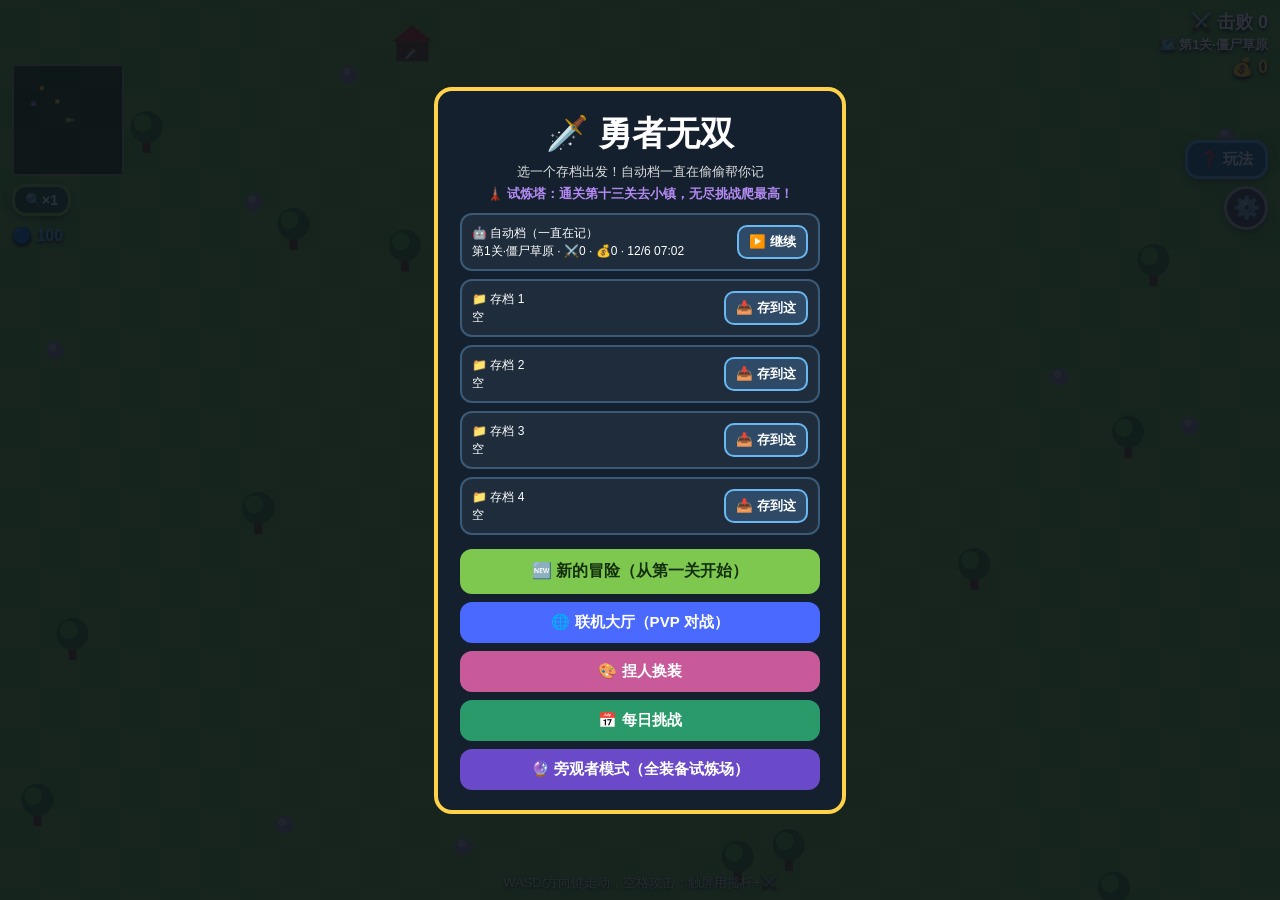
==== commit 4128fae5: "v95.1" ====
--- a/index.html
+++ b/index.html
@@ -4,7 +4,7 @@
 <meta charset="utf-8">
 <meta name="viewport" content="width=device-width,initial-scale=1,maximum-scale=1,user-scalable=no">
 <title>勇者无双</title>
-<link rel="stylesheet" href="css/style.css?v=49">
+<link rel="stylesheet" href="css/style.css?v=50">
 </head>
 <body>
 <div id="rot">
@@ -64,7 +64,7 @@
   <div class="hsec">🗺️ 更多玩法</div>
   <div class="htxt">🎁 BOSS 宝箱三选一（武器/装备/技能/宠物/觉醒石）<br>🔷 武器店偶尔刷「升级石」，300 金币让工匠把手里的武器升一级（最高橙色传说）<br>🌈 品质天梯：灰粗糙→白普通→绿优秀→蓝精良→紫史诗→橙传说<br>🐾 宠物有血条啦：越贵越扛揍，被打倒下关复活（无尽过波也复活）<br>💀 第八关·凋零之地：MC 凋零骷髅成群出没，BOSS 是三头凋灵——蓝骷髅头打中掉 2 血，红色冲锋走廊里掉 2.5 血，快闪！<br>🐉 第九关·末影之地：全关只有末影龙（10000 血）——紫龙息落地成雾（站雾里一直掉血），被俯冲顶飞落地掉 3 血！<br>🧨 第十关·苦力怕矿洞：MC 苦力怕悄悄摸近你就自爆（跑远 2 格引信熄灭）；BOSS 泰坦苦力怕——TNT 雨 2.5 秒后炸 2.5 血（有一个瞄准你），被扑咬掉 3 血！<br>🟢 第十一关·史莱姆沼泽：MC 史莱姆打死会分裂（大→中→小）；BOSS 恶魂喷火球掉 2 血——挥刀把火球打回去，砸中它掉 15 血！<br>👿 第十二关·深邃古城：蝙蝠乱飞；BOSS 坚守者 50 万血——它是瞎子，你站着不动 1.5 秒它就找不到你（MC 潜行同款）！音波炮蓄力时快躲直线，贴身震地 3.5 血！<br>🪞 第十三关·镜面洞穴：银白镜面怪出生复制你的两项能力，头顶图标揭示复制内容；镜面魔王复制攻击、生命、速度与两个技能，它就是你自己！<br>🍗 商店新增一次性道具（无限购！）：烤鸡回血/力量药水/铁皮无敌/疾跑/手雷/复活图腾<br>🛍️ 新三关还藏了 80 件新宝贝（武器/装备/宠物/技能各 20 件）：全混在商店随机池里，第一关的商店也能抽到！<br>🏡 通关第十三关解锁宁静小镇：商店街、买房、广场长椅随便坐<br>💎 试炼塔里怪物掉钻石（第 1 波僵尸掉 1 颗，波数越高掉越多，BOSS 掉 10×波数）；小镇商店街尽头有「钻石商店」：副手槽（限购 1 次）/宠物槽/技能槽/随机转职石/指定转职石，价格很贵，多爬塔！<br>🗼 小镇广场南边有座试炼塔：进去就是无尽挑战，一遍遍刷榜比谁爬得高<br>🌲 小镇广场东边有「哥布林森林」副本：杀 12 只绿皮哥布林引出哥布林王——它的鞭子横扫一鞭 5 血，看到红区快跑！在副本里倒下不会真死，只会被抬回小镇；通关 +300 金 +10💎<br>🎡 广场两圈还有游乐场：打地鼠/射箭/钓鱼/转盘/抓娃娃/跑酷/猜宝箱/投篮/擂台赛/迷宫寻宝——赢金币还能赢钻石！<br>🌐 主页新增「联机大厅」：☁️ 一起逛天空城——南边钓鱼区抛杆钓四种鱼、北边鱼商人收鱼换钱、中间 PVP 区进圈才开打（胜利 +200 金 +10💎）；鱼能拿在手里炫耀，也能吃掉回 2 血<br>🤝 <b>合作冒险</b>：在联机大厅创建或加入合作房间，双人同屏并肩作战！主机权威同步怪物与关卡，客机自由走位攻击，击败每波 20 只怪召唤 BOSS，击杀 BOSS 共同晋级下一波，金币钻石全额共享！队友倒地 10 秒半血复活，携手挑战无尽波次！</div>
   <button id="helpClose" style="margin-top:10px">知道啦！</button>
-  <div style="margin-top:14px;padding-top:8px;border-top:1px solid rgba(255,255,255,.15);font-size:11px;opacity:.6;text-align:center">本游戏由杨恩泽出品<br>最终解释权归杨恩泽所有<br>版本 v95</div>
+  <div style="margin-top:14px;padding-top:8px;border-top:1px solid rgba(255,255,255,.15);font-size:11px;opacity:.6;text-align:center">本游戏由杨恩泽出品<br>最终解释权归杨恩泽所有<br>版本 v95.1</div>
 </div></div>
 <div id="play"><div id="playCard">
   <div id="playTitle" style="font-size:20px;font-weight:bold"></div>
@@ -188,29 +188,29 @@
   <button id="overHome" style="margin-top:10px">🏠 回主页</button>
 </div></div>
 </div>
-<script src="logic.js?v=49"></script>
-<script src="src/settings.js?v=49"></script>
-<script src="src/altar.js?v=49"></script>
-<script src="src/sprites.js?v=49"></script>
-<script src="src/state.js?v=49"></script>
-<script src="src/shop.js?v=49"></script>
-<script src="src/pets.js?v=49"></script>
-<script src="src/save.js?v=49"></script>
-<script src="src/home.js?v=49"></script>
-<script src="src/audio.js?v=49"></script>
-<script src="src/minigames.js?v=49"></script>
-<script src="src/net.js?v=49"></script>
-<script src="src/ui.js?v=49"></script>
-<script src="src/mount.js?v=49"></script>
-<script src="src/daily.js?v=49"></script>
-<script src="src/sandbox.js?v=49"></script>
-<script src="src/gamepad.js?v=49"></script>
-<script src="src/world.js?v=49"></script>
-<script src="src/skills.js?v=49"></script>
-<script src="src/resonance.js?v=49"></script>
-<script src="src/input.js?v=49"></script>
-<script src="src/main.js?v=49"></script>
-<script src="src/sky.js?v=49"></script>
-<script src="src/render.js?v=49"></script>
+<script src="logic.js?v=50"></script>
+<script src="src/settings.js?v=50"></script>
+<script src="src/altar.js?v=50"></script>
+<script src="src/sprites.js?v=50"></script>
+<script src="src/state.js?v=50"></script>
+<script src="src/shop.js?v=50"></script>
+<script src="src/pets.js?v=50"></script>
+<script src="src/save.js?v=50"></script>
+<script src="src/home.js?v=50"></script>
+<script src="src/audio.js?v=50"></script>
+<script src="src/minigames.js?v=50"></script>
+<script src="src/net.js?v=50"></script>
+<script src="src/ui.js?v=50"></script>
+<script src="src/mount.js?v=50"></script>
+<script src="src/daily.js?v=50"></script>
+<script src="src/sandbox.js?v=50"></script>
+<script src="src/gamepad.js?v=50"></script>
+<script src="src/world.js?v=50"></script>
+<script src="src/skills.js?v=50"></script>
+<script src="src/resonance.js?v=50"></script>
+<script src="src/input.js?v=50"></script>
+<script src="src/main.js?v=50"></script>
+<script src="src/sky.js?v=50"></script>
+<script src="src/render.js?v=50"></script>
 </body>
 </html>
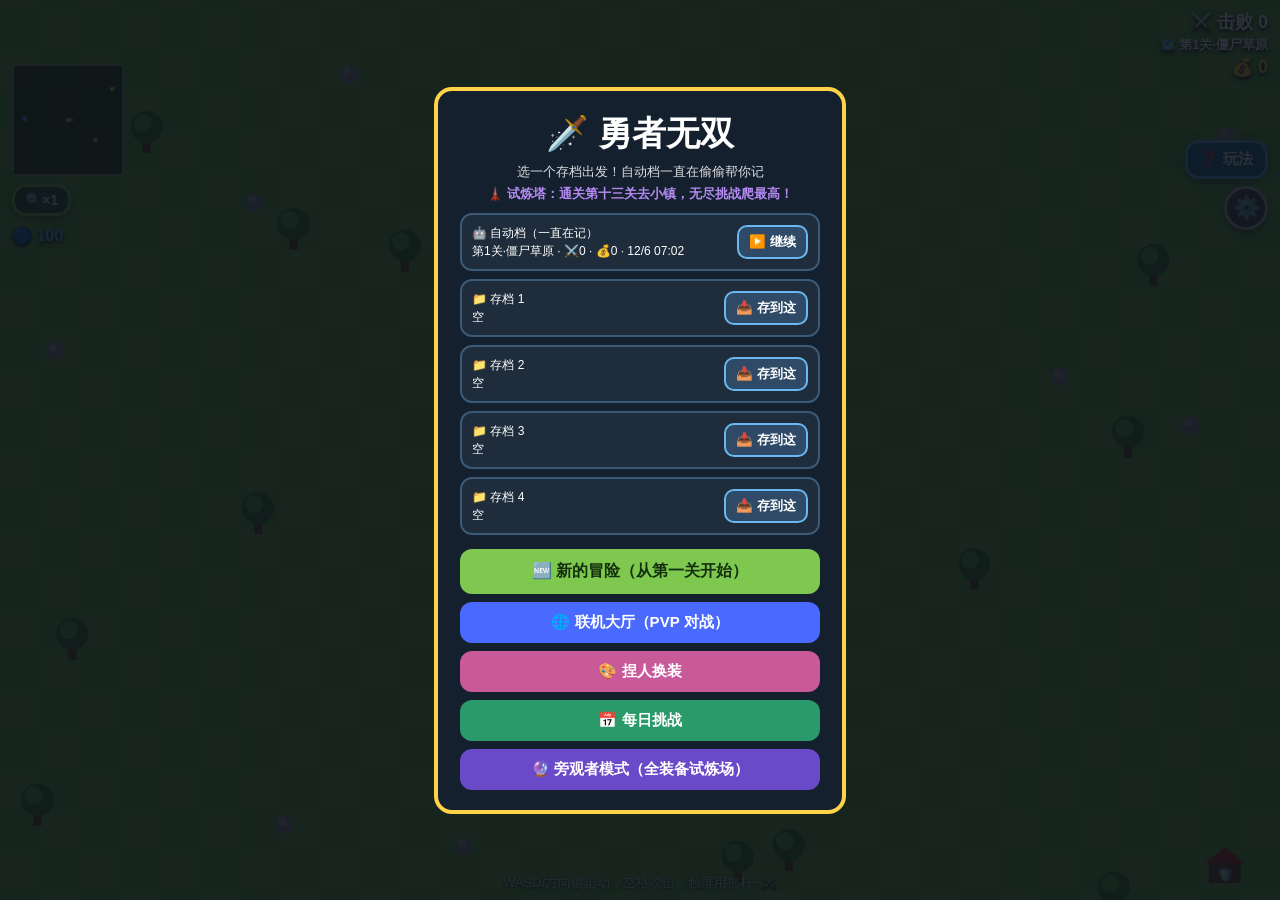
==== commit 9f371d6a: "v95.2 修复联机输入与心跳" ====
--- a/index.html
+++ b/index.html
@@ -4,7 +4,7 @@
 <meta charset="utf-8">
 <meta name="viewport" content="width=device-width,initial-scale=1,maximum-scale=1,user-scalable=no">
 <title>勇者无双</title>
-<link rel="stylesheet" href="css/style.css?v=50">
+<link rel="stylesheet" href="css/style.css?v=51">
 </head>
 <body>
 <div id="rot">
@@ -64,7 +64,7 @@
   <div class="hsec">🗺️ 更多玩法</div>
   <div class="htxt">🎁 BOSS 宝箱三选一（武器/装备/技能/宠物/觉醒石）<br>🔷 武器店偶尔刷「升级石」，300 金币让工匠把手里的武器升一级（最高橙色传说）<br>🌈 品质天梯：灰粗糙→白普通→绿优秀→蓝精良→紫史诗→橙传说<br>🐾 宠物有血条啦：越贵越扛揍，被打倒下关复活（无尽过波也复活）<br>💀 第八关·凋零之地：MC 凋零骷髅成群出没，BOSS 是三头凋灵——蓝骷髅头打中掉 2 血，红色冲锋走廊里掉 2.5 血，快闪！<br>🐉 第九关·末影之地：全关只有末影龙（10000 血）——紫龙息落地成雾（站雾里一直掉血），被俯冲顶飞落地掉 3 血！<br>🧨 第十关·苦力怕矿洞：MC 苦力怕悄悄摸近你就自爆（跑远 2 格引信熄灭）；BOSS 泰坦苦力怕——TNT 雨 2.5 秒后炸 2.5 血（有一个瞄准你），被扑咬掉 3 血！<br>🟢 第十一关·史莱姆沼泽：MC 史莱姆打死会分裂（大→中→小）；BOSS 恶魂喷火球掉 2 血——挥刀把火球打回去，砸中它掉 15 血！<br>👿 第十二关·深邃古城：蝙蝠乱飞；BOSS 坚守者 50 万血——它是瞎子，你站着不动 1.5 秒它就找不到你（MC 潜行同款）！音波炮蓄力时快躲直线，贴身震地 3.5 血！<br>🪞 第十三关·镜面洞穴：银白镜面怪出生复制你的两项能力，头顶图标揭示复制内容；镜面魔王复制攻击、生命、速度与两个技能，它就是你自己！<br>🍗 商店新增一次性道具（无限购！）：烤鸡回血/力量药水/铁皮无敌/疾跑/手雷/复活图腾<br>🛍️ 新三关还藏了 80 件新宝贝（武器/装备/宠物/技能各 20 件）：全混在商店随机池里，第一关的商店也能抽到！<br>🏡 通关第十三关解锁宁静小镇：商店街、买房、广场长椅随便坐<br>💎 试炼塔里怪物掉钻石（第 1 波僵尸掉 1 颗，波数越高掉越多，BOSS 掉 10×波数）；小镇商店街尽头有「钻石商店」：副手槽（限购 1 次）/宠物槽/技能槽/随机转职石/指定转职石，价格很贵，多爬塔！<br>🗼 小镇广场南边有座试炼塔：进去就是无尽挑战，一遍遍刷榜比谁爬得高<br>🌲 小镇广场东边有「哥布林森林」副本：杀 12 只绿皮哥布林引出哥布林王——它的鞭子横扫一鞭 5 血，看到红区快跑！在副本里倒下不会真死，只会被抬回小镇；通关 +300 金 +10💎<br>🎡 广场两圈还有游乐场：打地鼠/射箭/钓鱼/转盘/抓娃娃/跑酷/猜宝箱/投篮/擂台赛/迷宫寻宝——赢金币还能赢钻石！<br>🌐 主页新增「联机大厅」：☁️ 一起逛天空城——南边钓鱼区抛杆钓四种鱼、北边鱼商人收鱼换钱、中间 PVP 区进圈才开打（胜利 +200 金 +10💎）；鱼能拿在手里炫耀，也能吃掉回 2 血<br>🤝 <b>合作冒险</b>：在联机大厅创建或加入合作房间，双人同屏并肩作战！主机权威同步怪物与关卡，客机自由走位攻击，击败每波 20 只怪召唤 BOSS，击杀 BOSS 共同晋级下一波，金币钻石全额共享！队友倒地 10 秒半血复活，携手挑战无尽波次！</div>
   <button id="helpClose" style="margin-top:10px">知道啦！</button>
-  <div style="margin-top:14px;padding-top:8px;border-top:1px solid rgba(255,255,255,.15);font-size:11px;opacity:.6;text-align:center">本游戏由杨恩泽出品<br>最终解释权归杨恩泽所有<br>版本 v95.1</div>
+  <div style="margin-top:14px;padding-top:8px;border-top:1px solid rgba(255,255,255,.15);font-size:11px;opacity:.6;text-align:center">本游戏由杨恩泽出品<br>最终解释权归杨恩泽所有<br>版本 v95.2</div>
 </div></div>
 <div id="play"><div id="playCard">
   <div id="playTitle" style="font-size:20px;font-weight:bold"></div>
@@ -188,29 +188,29 @@
   <button id="overHome" style="margin-top:10px">🏠 回主页</button>
 </div></div>
 </div>
-<script src="logic.js?v=50"></script>
-<script src="src/settings.js?v=50"></script>
-<script src="src/altar.js?v=50"></script>
-<script src="src/sprites.js?v=50"></script>
-<script src="src/state.js?v=50"></script>
-<script src="src/shop.js?v=50"></script>
-<script src="src/pets.js?v=50"></script>
-<script src="src/save.js?v=50"></script>
-<script src="src/home.js?v=50"></script>
-<script src="src/audio.js?v=50"></script>
-<script src="src/minigames.js?v=50"></script>
-<script src="src/net.js?v=50"></script>
-<script src="src/ui.js?v=50"></script>
-<script src="src/mount.js?v=50"></script>
-<script src="src/daily.js?v=50"></script>
-<script src="src/sandbox.js?v=50"></script>
-<script src="src/gamepad.js?v=50"></script>
-<script src="src/world.js?v=50"></script>
-<script src="src/skills.js?v=50"></script>
-<script src="src/resonance.js?v=50"></script>
-<script src="src/input.js?v=50"></script>
-<script src="src/main.js?v=50"></script>
-<script src="src/sky.js?v=50"></script>
-<script src="src/render.js?v=50"></script>
+<script src="logic.js?v=51"></script>
+<script src="src/settings.js?v=51"></script>
+<script src="src/altar.js?v=51"></script>
+<script src="src/sprites.js?v=51"></script>
+<script src="src/state.js?v=51"></script>
+<script src="src/shop.js?v=51"></script>
+<script src="src/pets.js?v=51"></script>
+<script src="src/save.js?v=51"></script>
+<script src="src/home.js?v=51"></script>
+<script src="src/audio.js?v=51"></script>
+<script src="src/minigames.js?v=51"></script>
+<script src="src/net.js?v=51"></script>
+<script src="src/ui.js?v=51"></script>
+<script src="src/mount.js?v=51"></script>
+<script src="src/daily.js?v=51"></script>
+<script src="src/sandbox.js?v=51"></script>
+<script src="src/gamepad.js?v=51"></script>
+<script src="src/world.js?v=51"></script>
+<script src="src/skills.js?v=51"></script>
+<script src="src/resonance.js?v=51"></script>
+<script src="src/input.js?v=51"></script>
+<script src="src/main.js?v=51"></script>
+<script src="src/sky.js?v=51"></script>
+<script src="src/render.js?v=51"></script>
 </body>
 </html>
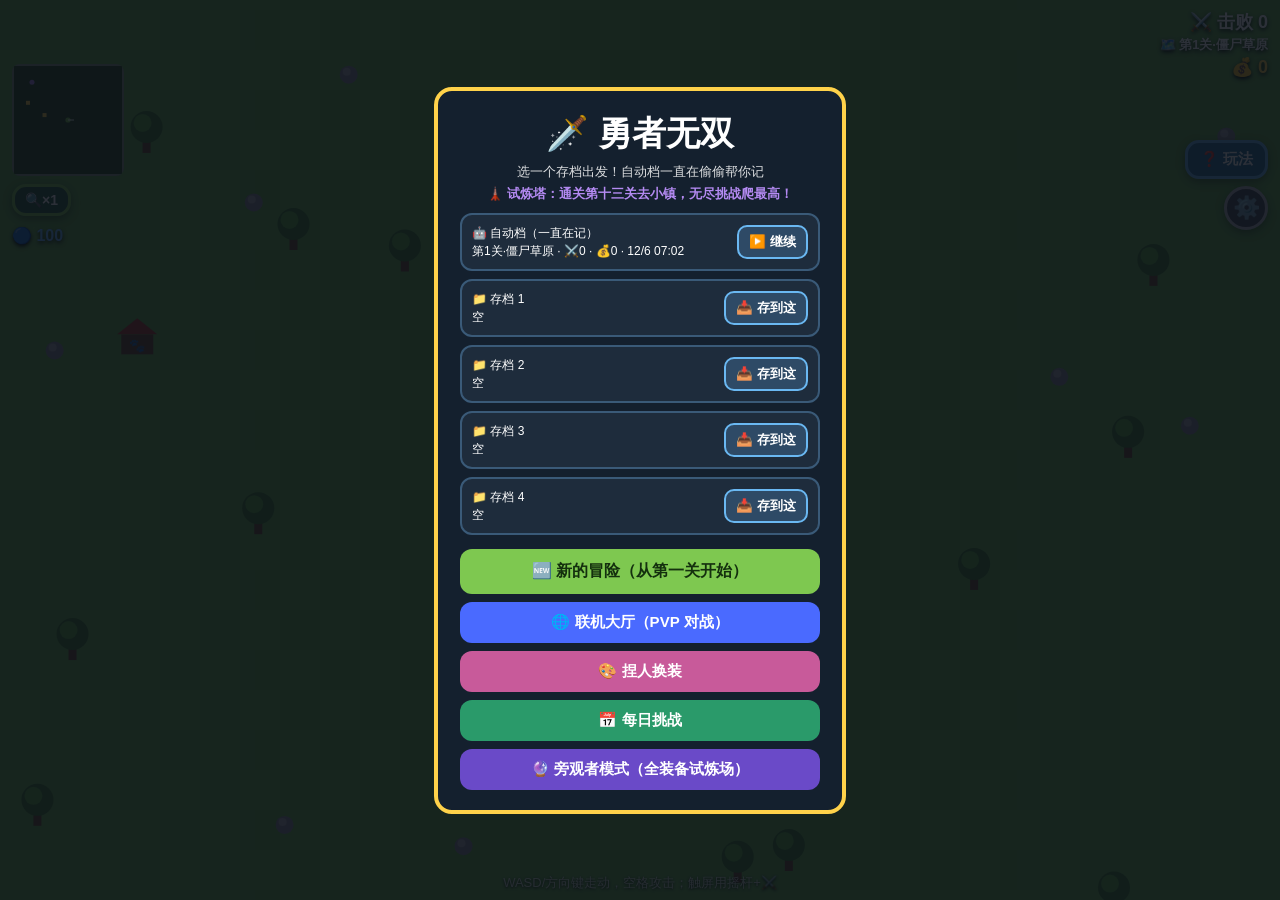
==== commit 57f0ff04: "v95.3 修复联机恢复后误退房" ====
--- a/index.html
+++ b/index.html
@@ -4,7 +4,7 @@
 <meta charset="utf-8">
 <meta name="viewport" content="width=device-width,initial-scale=1,maximum-scale=1,user-scalable=no">
 <title>勇者无双</title>
-<link rel="stylesheet" href="css/style.css?v=51">
+<link rel="stylesheet" href="css/style.css?v=52">
 </head>
 <body>
 <div id="rot">
@@ -64,7 +64,7 @@
   <div class="hsec">🗺️ 更多玩法</div>
   <div class="htxt">🎁 BOSS 宝箱三选一（武器/装备/技能/宠物/觉醒石）<br>🔷 武器店偶尔刷「升级石」，300 金币让工匠把手里的武器升一级（最高橙色传说）<br>🌈 品质天梯：灰粗糙→白普通→绿优秀→蓝精良→紫史诗→橙传说<br>🐾 宠物有血条啦：越贵越扛揍，被打倒下关复活（无尽过波也复活）<br>💀 第八关·凋零之地：MC 凋零骷髅成群出没，BOSS 是三头凋灵——蓝骷髅头打中掉 2 血，红色冲锋走廊里掉 2.5 血，快闪！<br>🐉 第九关·末影之地：全关只有末影龙（10000 血）——紫龙息落地成雾（站雾里一直掉血），被俯冲顶飞落地掉 3 血！<br>🧨 第十关·苦力怕矿洞：MC 苦力怕悄悄摸近你就自爆（跑远 2 格引信熄灭）；BOSS 泰坦苦力怕——TNT 雨 2.5 秒后炸 2.5 血（有一个瞄准你），被扑咬掉 3 血！<br>🟢 第十一关·史莱姆沼泽：MC 史莱姆打死会分裂（大→中→小）；BOSS 恶魂喷火球掉 2 血——挥刀把火球打回去，砸中它掉 15 血！<br>👿 第十二关·深邃古城：蝙蝠乱飞；BOSS 坚守者 50 万血——它是瞎子，你站着不动 1.5 秒它就找不到你（MC 潜行同款）！音波炮蓄力时快躲直线，贴身震地 3.5 血！<br>🪞 第十三关·镜面洞穴：银白镜面怪出生复制你的两项能力，头顶图标揭示复制内容；镜面魔王复制攻击、生命、速度与两个技能，它就是你自己！<br>🍗 商店新增一次性道具（无限购！）：烤鸡回血/力量药水/铁皮无敌/疾跑/手雷/复活图腾<br>🛍️ 新三关还藏了 80 件新宝贝（武器/装备/宠物/技能各 20 件）：全混在商店随机池里，第一关的商店也能抽到！<br>🏡 通关第十三关解锁宁静小镇：商店街、买房、广场长椅随便坐<br>💎 试炼塔里怪物掉钻石（第 1 波僵尸掉 1 颗，波数越高掉越多，BOSS 掉 10×波数）；小镇商店街尽头有「钻石商店」：副手槽（限购 1 次）/宠物槽/技能槽/随机转职石/指定转职石，价格很贵，多爬塔！<br>🗼 小镇广场南边有座试炼塔：进去就是无尽挑战，一遍遍刷榜比谁爬得高<br>🌲 小镇广场东边有「哥布林森林」副本：杀 12 只绿皮哥布林引出哥布林王——它的鞭子横扫一鞭 5 血，看到红区快跑！在副本里倒下不会真死，只会被抬回小镇；通关 +300 金 +10💎<br>🎡 广场两圈还有游乐场：打地鼠/射箭/钓鱼/转盘/抓娃娃/跑酷/猜宝箱/投篮/擂台赛/迷宫寻宝——赢金币还能赢钻石！<br>🌐 主页新增「联机大厅」：☁️ 一起逛天空城——南边钓鱼区抛杆钓四种鱼、北边鱼商人收鱼换钱、中间 PVP 区进圈才开打（胜利 +200 金 +10💎）；鱼能拿在手里炫耀，也能吃掉回 2 血<br>🤝 <b>合作冒险</b>：在联机大厅创建或加入合作房间，双人同屏并肩作战！主机权威同步怪物与关卡，客机自由走位攻击，击败每波 20 只怪召唤 BOSS，击杀 BOSS 共同晋级下一波，金币钻石全额共享！队友倒地 10 秒半血复活，携手挑战无尽波次！</div>
   <button id="helpClose" style="margin-top:10px">知道啦！</button>
-  <div style="margin-top:14px;padding-top:8px;border-top:1px solid rgba(255,255,255,.15);font-size:11px;opacity:.6;text-align:center">本游戏由杨恩泽出品<br>最终解释权归杨恩泽所有<br>版本 v95.2</div>
+  <div style="margin-top:14px;padding-top:8px;border-top:1px solid rgba(255,255,255,.15);font-size:11px;opacity:.6;text-align:center">本游戏由杨恩泽出品<br>最终解释权归杨恩泽所有<br>版本 v95.3</div>
 </div></div>
 <div id="play"><div id="playCard">
   <div id="playTitle" style="font-size:20px;font-weight:bold"></div>
@@ -188,29 +188,29 @@
   <button id="overHome" style="margin-top:10px">🏠 回主页</button>
 </div></div>
 </div>
-<script src="logic.js?v=51"></script>
-<script src="src/settings.js?v=51"></script>
-<script src="src/altar.js?v=51"></script>
-<script src="src/sprites.js?v=51"></script>
-<script src="src/state.js?v=51"></script>
-<script src="src/shop.js?v=51"></script>
-<script src="src/pets.js?v=51"></script>
-<script src="src/save.js?v=51"></script>
-<script src="src/home.js?v=51"></script>
-<script src="src/audio.js?v=51"></script>
-<script src="src/minigames.js?v=51"></script>
-<script src="src/net.js?v=51"></script>
-<script src="src/ui.js?v=51"></script>
-<script src="src/mount.js?v=51"></script>
-<script src="src/daily.js?v=51"></script>
-<script src="src/sandbox.js?v=51"></script>
-<script src="src/gamepad.js?v=51"></script>
-<script src="src/world.js?v=51"></script>
-<script src="src/skills.js?v=51"></script>
-<script src="src/resonance.js?v=51"></script>
-<script src="src/input.js?v=51"></script>
-<script src="src/main.js?v=51"></script>
-<script src="src/sky.js?v=51"></script>
-<script src="src/render.js?v=51"></script>
+<script src="logic.js?v=52"></script>
+<script src="src/settings.js?v=52"></script>
+<script src="src/altar.js?v=52"></script>
+<script src="src/sprites.js?v=52"></script>
+<script src="src/state.js?v=52"></script>
+<script src="src/shop.js?v=52"></script>
+<script src="src/pets.js?v=52"></script>
+<script src="src/save.js?v=52"></script>
+<script src="src/home.js?v=52"></script>
+<script src="src/audio.js?v=52"></script>
+<script src="src/minigames.js?v=52"></script>
+<script src="src/net.js?v=52"></script>
+<script src="src/ui.js?v=52"></script>
+<script src="src/mount.js?v=52"></script>
+<script src="src/daily.js?v=52"></script>
+<script src="src/sandbox.js?v=52"></script>
+<script src="src/gamepad.js?v=52"></script>
+<script src="src/world.js?v=52"></script>
+<script src="src/skills.js?v=52"></script>
+<script src="src/resonance.js?v=52"></script>
+<script src="src/input.js?v=52"></script>
+<script src="src/main.js?v=52"></script>
+<script src="src/sky.js?v=52"></script>
+<script src="src/render.js?v=52"></script>
 </body>
 </html>
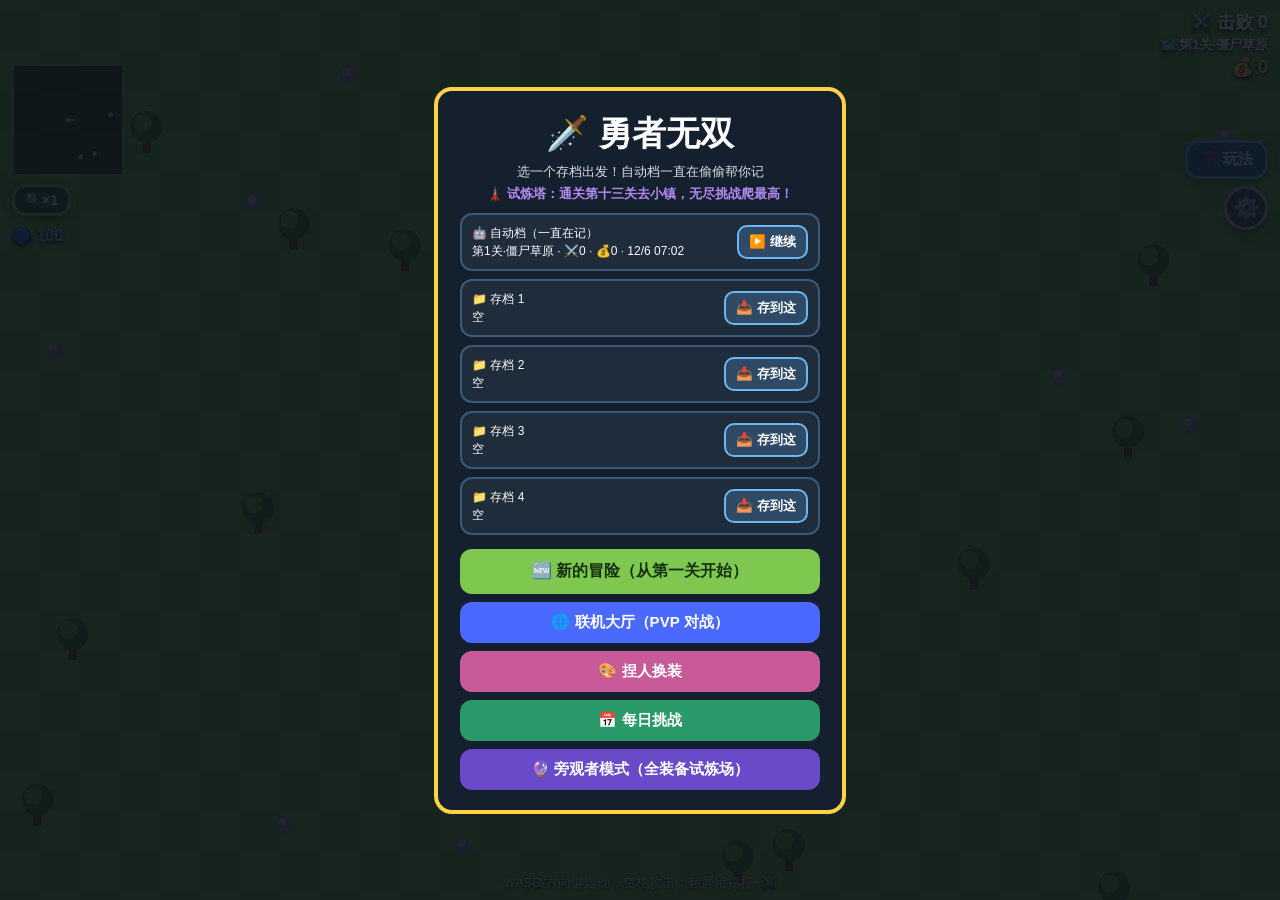
==== commit e3d154e5: "v95.4 修复联机怪物血量与外观同步" ====
--- a/index.html
+++ b/index.html
@@ -4,7 +4,7 @@
 <meta charset="utf-8">
 <meta name="viewport" content="width=device-width,initial-scale=1,maximum-scale=1,user-scalable=no">
 <title>勇者无双</title>
-<link rel="stylesheet" href="css/style.css?v=52">
+<link rel="stylesheet" href="css/style.css?v=53">
 </head>
 <body>
 <div id="rot">
@@ -64,7 +64,7 @@
   <div class="hsec">🗺️ 更多玩法</div>
   <div class="htxt">🎁 BOSS 宝箱三选一（武器/装备/技能/宠物/觉醒石）<br>🔷 武器店偶尔刷「升级石」，300 金币让工匠把手里的武器升一级（最高橙色传说）<br>🌈 品质天梯：灰粗糙→白普通→绿优秀→蓝精良→紫史诗→橙传说<br>🐾 宠物有血条啦：越贵越扛揍，被打倒下关复活（无尽过波也复活）<br>💀 第八关·凋零之地：MC 凋零骷髅成群出没，BOSS 是三头凋灵——蓝骷髅头打中掉 2 血，红色冲锋走廊里掉 2.5 血，快闪！<br>🐉 第九关·末影之地：全关只有末影龙（10000 血）——紫龙息落地成雾（站雾里一直掉血），被俯冲顶飞落地掉 3 血！<br>🧨 第十关·苦力怕矿洞：MC 苦力怕悄悄摸近你就自爆（跑远 2 格引信熄灭）；BOSS 泰坦苦力怕——TNT 雨 2.5 秒后炸 2.5 血（有一个瞄准你），被扑咬掉 3 血！<br>🟢 第十一关·史莱姆沼泽：MC 史莱姆打死会分裂（大→中→小）；BOSS 恶魂喷火球掉 2 血——挥刀把火球打回去，砸中它掉 15 血！<br>👿 第十二关·深邃古城：蝙蝠乱飞；BOSS 坚守者 50 万血——它是瞎子，你站着不动 1.5 秒它就找不到你（MC 潜行同款）！音波炮蓄力时快躲直线，贴身震地 3.5 血！<br>🪞 第十三关·镜面洞穴：银白镜面怪出生复制你的两项能力，头顶图标揭示复制内容；镜面魔王复制攻击、生命、速度与两个技能，它就是你自己！<br>🍗 商店新增一次性道具（无限购！）：烤鸡回血/力量药水/铁皮无敌/疾跑/手雷/复活图腾<br>🛍️ 新三关还藏了 80 件新宝贝（武器/装备/宠物/技能各 20 件）：全混在商店随机池里，第一关的商店也能抽到！<br>🏡 通关第十三关解锁宁静小镇：商店街、买房、广场长椅随便坐<br>💎 试炼塔里怪物掉钻石（第 1 波僵尸掉 1 颗，波数越高掉越多，BOSS 掉 10×波数）；小镇商店街尽头有「钻石商店」：副手槽（限购 1 次）/宠物槽/技能槽/随机转职石/指定转职石，价格很贵，多爬塔！<br>🗼 小镇广场南边有座试炼塔：进去就是无尽挑战，一遍遍刷榜比谁爬得高<br>🌲 小镇广场东边有「哥布林森林」副本：杀 12 只绿皮哥布林引出哥布林王——它的鞭子横扫一鞭 5 血，看到红区快跑！在副本里倒下不会真死，只会被抬回小镇；通关 +300 金 +10💎<br>🎡 广场两圈还有游乐场：打地鼠/射箭/钓鱼/转盘/抓娃娃/跑酷/猜宝箱/投篮/擂台赛/迷宫寻宝——赢金币还能赢钻石！<br>🌐 主页新增「联机大厅」：☁️ 一起逛天空城——南边钓鱼区抛杆钓四种鱼、北边鱼商人收鱼换钱、中间 PVP 区进圈才开打（胜利 +200 金 +10💎）；鱼能拿在手里炫耀，也能吃掉回 2 血<br>🤝 <b>合作冒险</b>：在联机大厅创建或加入合作房间，双人同屏并肩作战！主机权威同步怪物与关卡，客机自由走位攻击，击败每波 20 只怪召唤 BOSS，击杀 BOSS 共同晋级下一波，金币钻石全额共享！队友倒地 10 秒半血复活，携手挑战无尽波次！</div>
   <button id="helpClose" style="margin-top:10px">知道啦！</button>
-  <div style="margin-top:14px;padding-top:8px;border-top:1px solid rgba(255,255,255,.15);font-size:11px;opacity:.6;text-align:center">本游戏由杨恩泽出品<br>最终解释权归杨恩泽所有<br>版本 v95.3</div>
+  <div style="margin-top:14px;padding-top:8px;border-top:1px solid rgba(255,255,255,.15);font-size:11px;opacity:.6;text-align:center">本游戏由杨恩泽出品<br>最终解释权归杨恩泽所有<br>版本 v95.4</div>
 </div></div>
 <div id="play"><div id="playCard">
   <div id="playTitle" style="font-size:20px;font-weight:bold"></div>
@@ -188,29 +188,29 @@
   <button id="overHome" style="margin-top:10px">🏠 回主页</button>
 </div></div>
 </div>
-<script src="logic.js?v=52"></script>
-<script src="src/settings.js?v=52"></script>
-<script src="src/altar.js?v=52"></script>
-<script src="src/sprites.js?v=52"></script>
-<script src="src/state.js?v=52"></script>
-<script src="src/shop.js?v=52"></script>
-<script src="src/pets.js?v=52"></script>
-<script src="src/save.js?v=52"></script>
-<script src="src/home.js?v=52"></script>
-<script src="src/audio.js?v=52"></script>
-<script src="src/minigames.js?v=52"></script>
-<script src="src/net.js?v=52"></script>
-<script src="src/ui.js?v=52"></script>
-<script src="src/mount.js?v=52"></script>
-<script src="src/daily.js?v=52"></script>
-<script src="src/sandbox.js?v=52"></script>
-<script src="src/gamepad.js?v=52"></script>
-<script src="src/world.js?v=52"></script>
-<script src="src/skills.js?v=52"></script>
-<script src="src/resonance.js?v=52"></script>
-<script src="src/input.js?v=52"></script>
-<script src="src/main.js?v=52"></script>
-<script src="src/sky.js?v=52"></script>
-<script src="src/render.js?v=52"></script>
+<script src="logic.js?v=53"></script>
+<script src="src/settings.js?v=53"></script>
+<script src="src/altar.js?v=53"></script>
+<script src="src/sprites.js?v=53"></script>
+<script src="src/state.js?v=53"></script>
+<script src="src/shop.js?v=53"></script>
+<script src="src/pets.js?v=53"></script>
+<script src="src/save.js?v=53"></script>
+<script src="src/home.js?v=53"></script>
+<script src="src/audio.js?v=53"></script>
+<script src="src/minigames.js?v=53"></script>
+<script src="src/net.js?v=53"></script>
+<script src="src/ui.js?v=53"></script>
+<script src="src/mount.js?v=53"></script>
+<script src="src/daily.js?v=53"></script>
+<script src="src/sandbox.js?v=53"></script>
+<script src="src/gamepad.js?v=53"></script>
+<script src="src/world.js?v=53"></script>
+<script src="src/skills.js?v=53"></script>
+<script src="src/resonance.js?v=53"></script>
+<script src="src/input.js?v=53"></script>
+<script src="src/main.js?v=53"></script>
+<script src="src/sky.js?v=53"></script>
+<script src="src/render.js?v=53"></script>
 </body>
 </html>
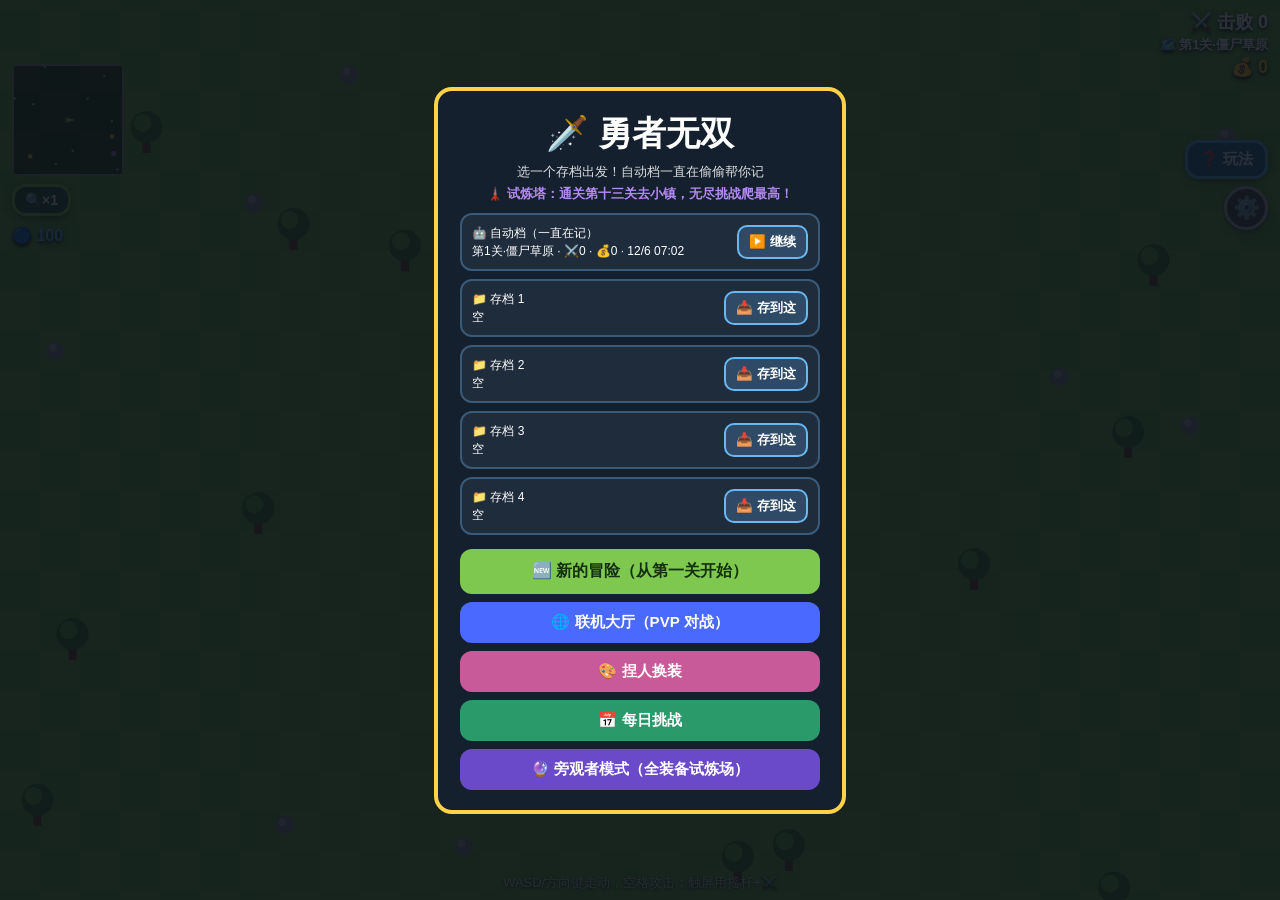
==== commit e7fb2943: "v96 猪灵堡垒与联机体验大更新" ====
--- a/index.html
+++ b/index.html
@@ -4,7 +4,7 @@
 <meta charset="utf-8">
 <meta name="viewport" content="width=device-width,initial-scale=1,maximum-scale=1,user-scalable=no">
 <title>勇者无双</title>
-<link rel="stylesheet" href="css/style.css?v=53">
+<link rel="stylesheet" href="css/style.css?v=54">
 </head>
 <body>
 <div id="rot">
@@ -50,7 +50,7 @@
 <div id="help"><div id="helpCard">
   <div style="font-size:22px;font-weight:bold;margin-bottom:6px">❓ 玩法介绍</div>
   <div class="hsec">🎯 目标</div>
-  <div class="htxt">打怪赚金币 → 🏪商店买武器/装备/技能/宠物 → 每击败 100 只怪 BOSS 出场 → 打败 BOSS 进下一关，一共 13 关！金币、技能书、宠物都会继承哦<br>⭐ <b>秘密：武器和装备升到最高级（橙·传说），会觉醒一个专属奥义技能！</b>每一系的神器，藏着不同的神秘力量……</div>
+  <div class="htxt">打怪赚金币 → 🏪商店买武器/装备/技能/宠物 → 每击败 100 只怪 BOSS 出场 → 打败 BOSS 进下一关，一共 14 关！金币、技能书、宠物都会继承哦<br>⭐ <b>秘密：武器和装备升到最高级（橙·传说），会觉醒一个专属奥义技能！</b>每一系的神器，藏着不同的神秘力量……</div>
   <div class="hsec">⌨️ 键盘控制</div>
   <div class="htxt">W A S D 或方向键 = 移动<br>空格 = 攻击<br>Q = 自动攻击 开/关<br>B = 打开商店<br>数字键 1~9 = 放技能</div>
   <div class="hsec">📱 触屏控制</div>
@@ -64,7 +64,7 @@
   <div class="hsec">🗺️ 更多玩法</div>
   <div class="htxt">🎁 BOSS 宝箱三选一（武器/装备/技能/宠物/觉醒石）<br>🔷 武器店偶尔刷「升级石」，300 金币让工匠把手里的武器升一级（最高橙色传说）<br>🌈 品质天梯：灰粗糙→白普通→绿优秀→蓝精良→紫史诗→橙传说<br>🐾 宠物有血条啦：越贵越扛揍，被打倒下关复活（无尽过波也复活）<br>💀 第八关·凋零之地：MC 凋零骷髅成群出没，BOSS 是三头凋灵——蓝骷髅头打中掉 2 血，红色冲锋走廊里掉 2.5 血，快闪！<br>🐉 第九关·末影之地：全关只有末影龙（10000 血）——紫龙息落地成雾（站雾里一直掉血），被俯冲顶飞落地掉 3 血！<br>🧨 第十关·苦力怕矿洞：MC 苦力怕悄悄摸近你就自爆（跑远 2 格引信熄灭）；BOSS 泰坦苦力怕——TNT 雨 2.5 秒后炸 2.5 血（有一个瞄准你），被扑咬掉 3 血！<br>🟢 第十一关·史莱姆沼泽：MC 史莱姆打死会分裂（大→中→小）；BOSS 恶魂喷火球掉 2 血——挥刀把火球打回去，砸中它掉 15 血！<br>👿 第十二关·深邃古城：蝙蝠乱飞；BOSS 坚守者 50 万血——它是瞎子，你站着不动 1.5 秒它就找不到你（MC 潜行同款）！音波炮蓄力时快躲直线，贴身震地 3.5 血！<br>🪞 第十三关·镜面洞穴：银白镜面怪出生复制你的两项能力，头顶图标揭示复制内容；镜面魔王复制攻击、生命、速度与两个技能，它就是你自己！<br>🍗 商店新增一次性道具（无限购！）：烤鸡回血/力量药水/铁皮无敌/疾跑/手雷/复活图腾<br>🛍️ 新三关还藏了 80 件新宝贝（武器/装备/宠物/技能各 20 件）：全混在商店随机池里，第一关的商店也能抽到！<br>🏡 通关第十三关解锁宁静小镇：商店街、买房、广场长椅随便坐<br>💎 试炼塔里怪物掉钻石（第 1 波僵尸掉 1 颗，波数越高掉越多，BOSS 掉 10×波数）；小镇商店街尽头有「钻石商店」：副手槽（限购 1 次）/宠物槽/技能槽/随机转职石/指定转职石，价格很贵，多爬塔！<br>🗼 小镇广场南边有座试炼塔：进去就是无尽挑战，一遍遍刷榜比谁爬得高<br>🌲 小镇广场东边有「哥布林森林」副本：杀 12 只绿皮哥布林引出哥布林王——它的鞭子横扫一鞭 5 血，看到红区快跑！在副本里倒下不会真死，只会被抬回小镇；通关 +300 金 +10💎<br>🎡 广场两圈还有游乐场：打地鼠/射箭/钓鱼/转盘/抓娃娃/跑酷/猜宝箱/投篮/擂台赛/迷宫寻宝——赢金币还能赢钻石！<br>🌐 主页新增「联机大厅」：☁️ 一起逛天空城——南边钓鱼区抛杆钓四种鱼、北边鱼商人收鱼换钱、中间 PVP 区进圈才开打（胜利 +200 金 +10💎）；鱼能拿在手里炫耀，也能吃掉回 2 血<br>🤝 <b>合作冒险</b>：在联机大厅创建或加入合作房间，双人同屏并肩作战！主机权威同步怪物与关卡，客机自由走位攻击，击败每波 20 只怪召唤 BOSS，击杀 BOSS 共同晋级下一波，金币钻石全额共享！队友倒地 10 秒半血复活，携手挑战无尽波次！</div>
   <button id="helpClose" style="margin-top:10px">知道啦！</button>
-  <div style="margin-top:14px;padding-top:8px;border-top:1px solid rgba(255,255,255,.15);font-size:11px;opacity:.6;text-align:center">本游戏由杨恩泽出品<br>最终解释权归杨恩泽所有<br>版本 v95.4</div>
+  <div style="margin-top:14px;padding-top:8px;border-top:1px solid rgba(255,255,255,.15);font-size:11px;opacity:.6;text-align:center">本游戏由杨恩泽出品<br>最终解释权归杨恩泽所有<br>版本 v96</div>
 </div></div>
 <div id="play"><div id="playCard">
   <div id="playTitle" style="font-size:20px;font-weight:bold"></div>
@@ -134,7 +134,7 @@
 <div id="bag"><div id="bagCard">
   <div style="font-size:22px;font-weight:bold;margin-bottom:4px">🎒 背包</div>
   <div style="font-size:13px;opacity:.85">点一下就能换装/换人：武器拿一把，装备随便装卸，技能上阵 5 个，宠物出战 3 只</div>
-  <div id="bagList" style="overflow-y:auto;flex:1;min-height:0"></div>
+  <nav id="bagNav" aria-label="背包分类"><button data-anchor="weapon">武器</button><button data-anchor="gear">装备</button><button data-anchor="skill">技能</button><button data-anchor="pet">宠物</button><button data-anchor="items">道具</button></nav><div id="bagList" style="overflow-y:auto;flex:1;min-height:0"></div>
   <button id="bagClose" style="margin-top:10px">继续战斗 ⚔️</button>
 </div></div>
 <div id="faint">
@@ -188,29 +188,30 @@
   <button id="overHome" style="margin-top:10px">🏠 回主页</button>
 </div></div>
 </div>
-<script src="logic.js?v=53"></script>
-<script src="src/settings.js?v=53"></script>
-<script src="src/altar.js?v=53"></script>
-<script src="src/sprites.js?v=53"></script>
-<script src="src/state.js?v=53"></script>
-<script src="src/shop.js?v=53"></script>
-<script src="src/pets.js?v=53"></script>
-<script src="src/save.js?v=53"></script>
-<script src="src/home.js?v=53"></script>
-<script src="src/audio.js?v=53"></script>
-<script src="src/minigames.js?v=53"></script>
-<script src="src/net.js?v=53"></script>
-<script src="src/ui.js?v=53"></script>
-<script src="src/mount.js?v=53"></script>
-<script src="src/daily.js?v=53"></script>
-<script src="src/sandbox.js?v=53"></script>
-<script src="src/gamepad.js?v=53"></script>
-<script src="src/world.js?v=53"></script>
-<script src="src/skills.js?v=53"></script>
-<script src="src/resonance.js?v=53"></script>
-<script src="src/input.js?v=53"></script>
-<script src="src/main.js?v=53"></script>
-<script src="src/sky.js?v=53"></script>
-<script src="src/render.js?v=53"></script>
+<script src="logic.js?v=54"></script>
+<script src="src/settings.js?v=54"></script>
+<script src="src/altar.js?v=54"></script>
+<script src="src/sprites.js?v=54"></script>
+<script src="src/state.js?v=54"></script>
+<script src="src/shop.js?v=54"></script>
+<script src="src/pets.js?v=54"></script>
+<script src="src/save.js?v=54"></script>
+<script src="src/home.js?v=54"></script>
+<script src="src/audio.js?v=54"></script>
+<script src="src/minigames.js?v=54"></script>
+<script src="src/net.js?v=54"></script>
+<script src="src/ui.js?v=54"></script>
+<script src="src/mount.js?v=54"></script>
+<script src="src/daily.js?v=54"></script>
+<script src="src/sandbox.js?v=54"></script>
+<script src="src/gamepad.js?v=54"></script>
+<script src="src/world.js?v=54"></script>
+<script src="src/skills.js?v=54"></script>
+<script src="src/resonance.js?v=54"></script>
+<script src="src/input.js?v=54"></script>
+<script src="src/main.js?v=54"></script>
+<script src="src/sky.js?v=54"></script>
+<script src="src/adventure.js?v=54"></script>
+<script src="src/render.js?v=54"></script>
 </body>
 </html>
--- a/css/style.css
+++ b/css/style.css
@@ -116,3 +116,11 @@
 
 /* ✨ 灵魂共鸣 HUD：状态栏下的共鸣图标行（点开图鉴） */
 #resBar{position:fixed;left:12px;top:96px;z-index:15;font-size:16px;cursor:pointer;letter-spacing:2px;text-shadow:0 0 6px #000}
+/* 背包五栏导航只存在于背包弹层；卡片内部滚动不影响导航。 */
+#bagNav{position:sticky;top:0;z-index:2;display:flex;gap:4px;flex-shrink:0;background:#2e2414;padding:8px 0;touch-action:manipulation}
+#bagNav button{flex:1;min-width:0;padding:8px 3px;background:#87632d;color:#fff;border:1px solid #ffd24a;border-radius:6px;cursor:pointer}
+#bagList{overflow-y:auto;min-height:0;overscroll-behavior:contain;touch-action:pan-y}
+#bagList .shopSec{scroll-margin-top:4px}
+.adventurePanel{position:fixed;inset:0;z-index:18;display:none;align-items:center;justify-content:center;background:#100b07bb;font-family:sans-serif;color:#fff}
+.adventureCard{width:min(450px,88vw);max-height:82vh;display:flex;flex-direction:column;border:3px solid #d8b87a;border-radius:16px;padding:16px;background:#2e2414}
+.adventureCard h2{margin:0 0 8px;font-size:21px}.adventureList{overflow-y:auto;min-height:0;touch-action:pan-y}.adventureCard button{padding:9px;border-radius:8px;border:1px solid #ffd24a;background:#88642a;color:#fff;cursor:pointer}.adventureCard button:disabled{opacity:.45}
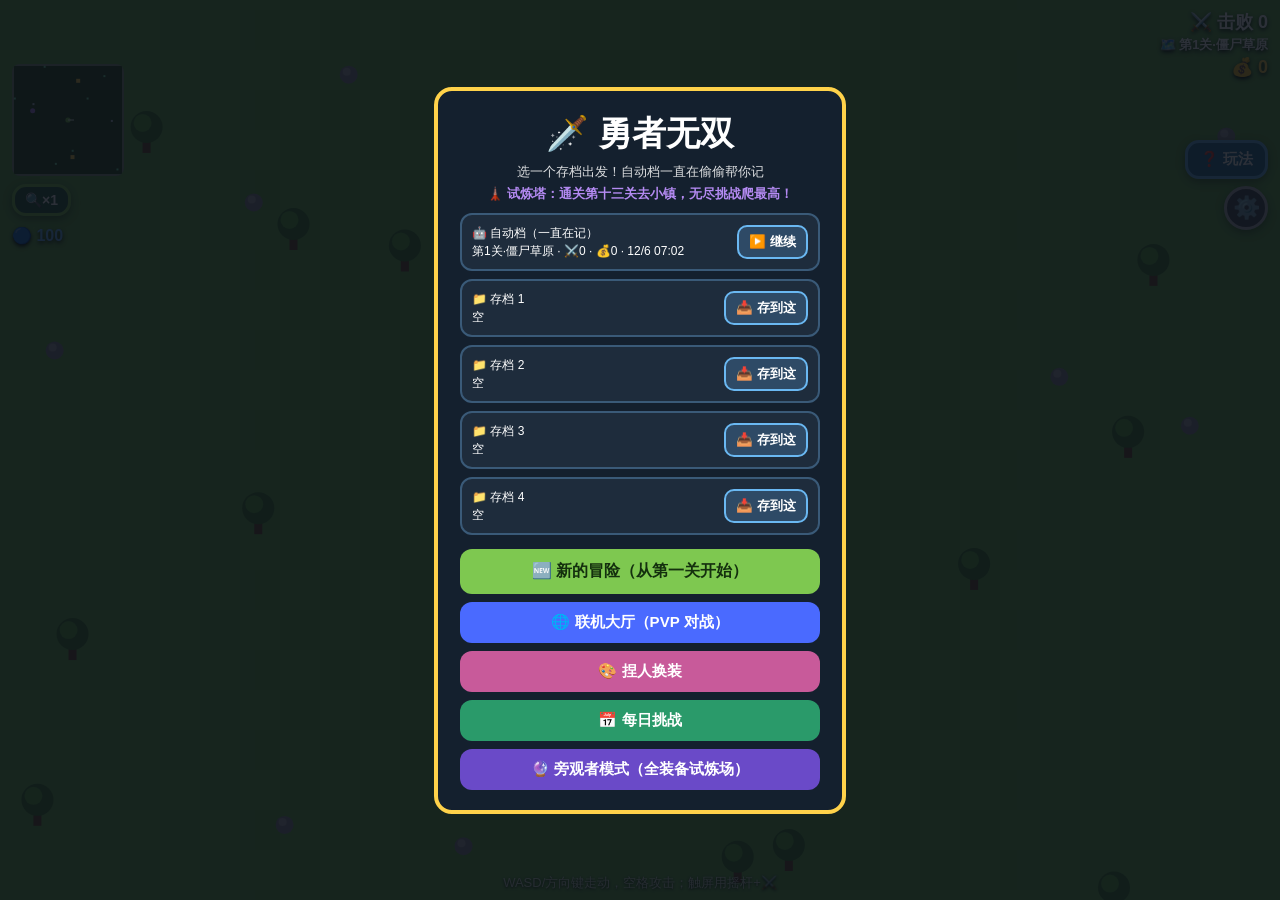
==== commit 2e026278: "v97 捏人换装新增火柴人四向行走与攻击动画" ====
--- a/index.html
+++ b/index.html
@@ -4,7 +4,7 @@
 <meta charset="utf-8">
 <meta name="viewport" content="width=device-width,initial-scale=1,maximum-scale=1,user-scalable=no">
 <title>勇者无双</title>
-<link rel="stylesheet" href="css/style.css?v=54">
+<link rel="stylesheet" href="css/style.css?v=55">
 </head>
 <body>
 <div id="rot">
@@ -38,6 +38,7 @@
   <div style="font-size:22px;font-weight:bold;margin-bottom:8px">⚙️ 设置</div>
   <div id="cfgBox"></div>
   <button id="gearBag">🎒 背包</button>
+  <button id="gearSkin">🎨 捏人换装</button>
   <button id="gearNext" style="display:none">🗺️ 前往下一关</button>
   <button id="gearFight" style="display:none">⚔️ 继续刷怪</button>
   <button id="gearTown" style="display:none">🏡 回到小镇</button>
@@ -64,7 +65,7 @@
   <div class="hsec">🗺️ 更多玩法</div>
   <div class="htxt">🎁 BOSS 宝箱三选一（武器/装备/技能/宠物/觉醒石）<br>🔷 武器店偶尔刷「升级石」，300 金币让工匠把手里的武器升一级（最高橙色传说）<br>🌈 品质天梯：灰粗糙→白普通→绿优秀→蓝精良→紫史诗→橙传说<br>🐾 宠物有血条啦：越贵越扛揍，被打倒下关复活（无尽过波也复活）<br>💀 第八关·凋零之地：MC 凋零骷髅成群出没，BOSS 是三头凋灵——蓝骷髅头打中掉 2 血，红色冲锋走廊里掉 2.5 血，快闪！<br>🐉 第九关·末影之地：全关只有末影龙（10000 血）——紫龙息落地成雾（站雾里一直掉血），被俯冲顶飞落地掉 3 血！<br>🧨 第十关·苦力怕矿洞：MC 苦力怕悄悄摸近你就自爆（跑远 2 格引信熄灭）；BOSS 泰坦苦力怕——TNT 雨 2.5 秒后炸 2.5 血（有一个瞄准你），被扑咬掉 3 血！<br>🟢 第十一关·史莱姆沼泽：MC 史莱姆打死会分裂（大→中→小）；BOSS 恶魂喷火球掉 2 血——挥刀把火球打回去，砸中它掉 15 血！<br>👿 第十二关·深邃古城：蝙蝠乱飞；BOSS 坚守者 50 万血——它是瞎子，你站着不动 1.5 秒它就找不到你（MC 潜行同款）！音波炮蓄力时快躲直线，贴身震地 3.5 血！<br>🪞 第十三关·镜面洞穴：银白镜面怪出生复制你的两项能力，头顶图标揭示复制内容；镜面魔王复制攻击、生命、速度与两个技能，它就是你自己！<br>🍗 商店新增一次性道具（无限购！）：烤鸡回血/力量药水/铁皮无敌/疾跑/手雷/复活图腾<br>🛍️ 新三关还藏了 80 件新宝贝（武器/装备/宠物/技能各 20 件）：全混在商店随机池里，第一关的商店也能抽到！<br>🏡 通关第十三关解锁宁静小镇：商店街、买房、广场长椅随便坐<br>💎 试炼塔里怪物掉钻石（第 1 波僵尸掉 1 颗，波数越高掉越多，BOSS 掉 10×波数）；小镇商店街尽头有「钻石商店」：副手槽（限购 1 次）/宠物槽/技能槽/随机转职石/指定转职石，价格很贵，多爬塔！<br>🗼 小镇广场南边有座试炼塔：进去就是无尽挑战，一遍遍刷榜比谁爬得高<br>🌲 小镇广场东边有「哥布林森林」副本：杀 12 只绿皮哥布林引出哥布林王——它的鞭子横扫一鞭 5 血，看到红区快跑！在副本里倒下不会真死，只会被抬回小镇；通关 +300 金 +10💎<br>🎡 广场两圈还有游乐场：打地鼠/射箭/钓鱼/转盘/抓娃娃/跑酷/猜宝箱/投篮/擂台赛/迷宫寻宝——赢金币还能赢钻石！<br>🌐 主页新增「联机大厅」：☁️ 一起逛天空城——南边钓鱼区抛杆钓四种鱼、北边鱼商人收鱼换钱、中间 PVP 区进圈才开打（胜利 +200 金 +10💎）；鱼能拿在手里炫耀，也能吃掉回 2 血<br>🤝 <b>合作冒险</b>：在联机大厅创建或加入合作房间，双人同屏并肩作战！主机权威同步怪物与关卡，客机自由走位攻击，击败每波 20 只怪召唤 BOSS，击杀 BOSS 共同晋级下一波，金币钻石全额共享！队友倒地 10 秒半血复活，携手挑战无尽波次！</div>
   <button id="helpClose" style="margin-top:10px">知道啦！</button>
-  <div style="margin-top:14px;padding-top:8px;border-top:1px solid rgba(255,255,255,.15);font-size:11px;opacity:.6;text-align:center">本游戏由杨恩泽出品<br>最终解释权归杨恩泽所有<br>版本 v96</div>
+  <div style="margin-top:14px;padding-top:8px;border-top:1px solid rgba(255,255,255,.15);font-size:11px;opacity:.6;text-align:center">本游戏由杨恩泽出品<br>最终解释权归杨恩泽所有<br>版本 v97</div>
 </div></div>
 <div id="play"><div id="playCard">
   <div id="playTitle" style="font-size:20px;font-weight:bold"></div>
@@ -97,9 +98,20 @@
   </div>
   <div style="margin-top:10px;font-size:12px;opacity:.75">⏳ 5 秒后自动开打（现在全场暂停）</div>
 </div></div>
-<div id="skin" style="display:none;position:fixed;inset:0;background:rgba(10,8,16,.92);z-index:60;align-items:center;justify-content:center"><div style="background:#221a2e;border:2px solid #c85a9a;border-radius:16px;padding:16px;width:330px;max-height:92vh;overflow:auto;color:#fff">
+<div id="skin" style="display:none;position:fixed;inset:0;background:rgba(10,8,16,.92);z-index:60;align-items:center;justify-content:center"><div id="skinCard" style="background:#221a2e;border:2px solid #c85a9a;border-radius:16px;padding:16px;width:330px;overflow:auto;color:#fff">
   <div style="font-size:18px;font-weight:bold;text-align:center;margin-bottom:8px">🎨 捏人换装</div>
-  <div style="text-align:center;margin-bottom:8px"><canvas id="skinCv" width="96" height="112" style="image-rendering:pixelated;width:144px;height:192px;background:#3a3a4a;border-radius:10px"></canvas></div>
+  <div id="skinModels" style="margin-bottom:10px">
+    <div style="font-weight:bold;margin-bottom:6px">选择皮肤</div>
+    <div style="display:flex;gap:8px">
+      <button data-skin-model="normal" style="flex:1;padding:10px">普通皮肤</button>
+      <button data-skin-model="stickman" style="flex:1;padding:10px">火柴人皮肤</button>
+    </div>
+  </div>
+  <div style="text-align:center;margin-bottom:8px"><canvas id="skinCv" width="144" height="128" style="image-rendering:pixelated;width:180px;height:160px;background:#3a3a4a;border-radius:10px"></canvas></div>
+  <div id="skinActions" style="display:flex;gap:4px;flex-wrap:wrap;justify-content:center;margin-bottom:8px">
+    <button data-skin-preview="down">前走</button><button data-skin-preview="up">后走</button><button data-skin-preview="left">左走</button><button data-skin-preview="right">右走</button><button data-skin-preview="attack">攻击</button>
+  </div>
+  <div id="skinHint" style="font-size:12px;opacity:.8;margin:8px 0;text-align:center"></div>
   <div id="skinRows"></div>
   <div style="display:flex;gap:8px;margin-top:10px">
     <button id="skinReset" style="flex:1;padding:9px;border:0;border-radius:10px;background:#5a5a6a;color:#fff;font-weight:bold;cursor:pointer">↺ 默认形象</button>
@@ -188,30 +200,30 @@
   <button id="overHome" style="margin-top:10px">🏠 回主页</button>
 </div></div>
 </div>
-<script src="logic.js?v=54"></script>
-<script src="src/settings.js?v=54"></script>
-<script src="src/altar.js?v=54"></script>
-<script src="src/sprites.js?v=54"></script>
-<script src="src/state.js?v=54"></script>
-<script src="src/shop.js?v=54"></script>
-<script src="src/pets.js?v=54"></script>
-<script src="src/save.js?v=54"></script>
-<script src="src/home.js?v=54"></script>
-<script src="src/audio.js?v=54"></script>
-<script src="src/minigames.js?v=54"></script>
-<script src="src/net.js?v=54"></script>
-<script src="src/ui.js?v=54"></script>
-<script src="src/mount.js?v=54"></script>
-<script src="src/daily.js?v=54"></script>
-<script src="src/sandbox.js?v=54"></script>
-<script src="src/gamepad.js?v=54"></script>
-<script src="src/world.js?v=54"></script>
-<script src="src/skills.js?v=54"></script>
-<script src="src/resonance.js?v=54"></script>
-<script src="src/input.js?v=54"></script>
-<script src="src/main.js?v=54"></script>
-<script src="src/sky.js?v=54"></script>
-<script src="src/adventure.js?v=54"></script>
-<script src="src/render.js?v=54"></script>
+<script src="logic.js?v=55"></script>
+<script src="src/settings.js?v=55"></script>
+<script src="src/altar.js?v=55"></script>
+<script src="src/sprites.js?v=55"></script>
+<script src="src/state.js?v=55"></script>
+<script src="src/shop.js?v=55"></script>
+<script src="src/pets.js?v=55"></script>
+<script src="src/save.js?v=55"></script>
+<script src="src/home.js?v=55"></script>
+<script src="src/audio.js?v=55"></script>
+<script src="src/minigames.js?v=55"></script>
+<script src="src/net.js?v=55"></script>
+<script src="src/ui.js?v=55"></script>
+<script src="src/mount.js?v=55"></script>
+<script src="src/daily.js?v=55"></script>
+<script src="src/sandbox.js?v=55"></script>
+<script src="src/gamepad.js?v=55"></script>
+<script src="src/world.js?v=55"></script>
+<script src="src/skills.js?v=55"></script>
+<script src="src/resonance.js?v=55"></script>
+<script src="src/input.js?v=55"></script>
+<script src="src/main.js?v=55"></script>
+<script src="src/sky.js?v=55"></script>
+<script src="src/adventure.js?v=55"></script>
+<script src="src/render.js?v=55"></script>
 </body>
 </html>
--- a/css/style.css
+++ b/css/style.css
@@ -1,6 +1,12 @@
 /* 🎨 勇者无双样式表（从 index.html 抽出） */
   html,body{margin:0;height:100%;overflow:hidden;background:#1a2a1a;touch-action:none;user-select:none;-webkit-user-select:none}
   canvas{display:block;position:fixed;inset:0}
+  #skinCv{position:static;inset:auto;display:inline-block;vertical-align:middle}
+  #skin button{touch-action:manipulation;cursor:pointer;border-radius:8px}
+  #skinActions button{padding:7px 9px;background:#51425e;color:#fff;border:1px solid #8e7a9b}
+  #skinModels button{background:#45354f;color:#fff}
+  #skinCard{max-height:86vh;overflow-y:auto}
+  #rot.rot90 #skinCard{max-height:80vw;overflow-y:auto}
   #hud{position:fixed;left:10px;top:10px;z-index:5;pointer-events:none;font-family:sans-serif}
   #score{position:fixed;right:12px;top:10px;z-index:5;color:#fff;font:bold 18px sans-serif;text-shadow:0 2px 4px #000;pointer-events:none}
   #levelTag{position:fixed;right:12px;top:36px;z-index:5;color:#fff;font:bold 13px sans-serif;text-shadow:0 2px 4px #000;pointer-events:none}
